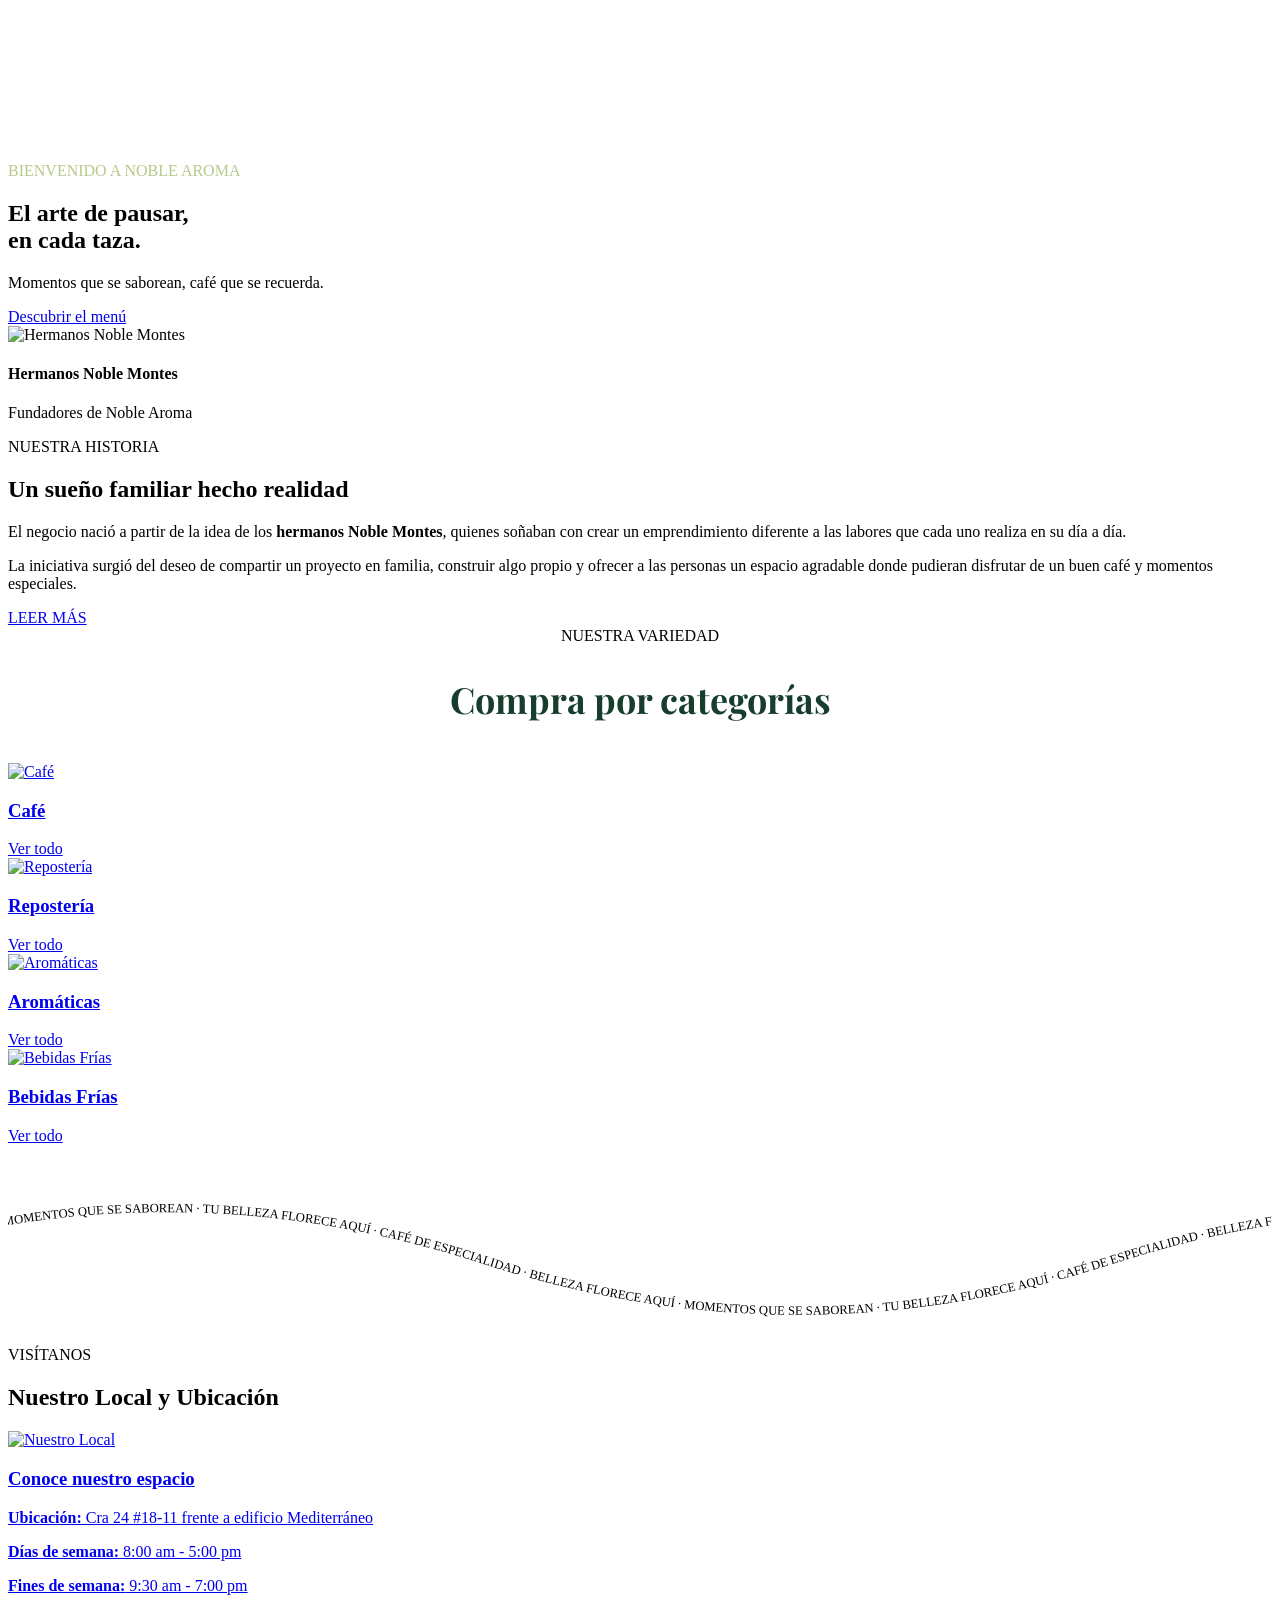
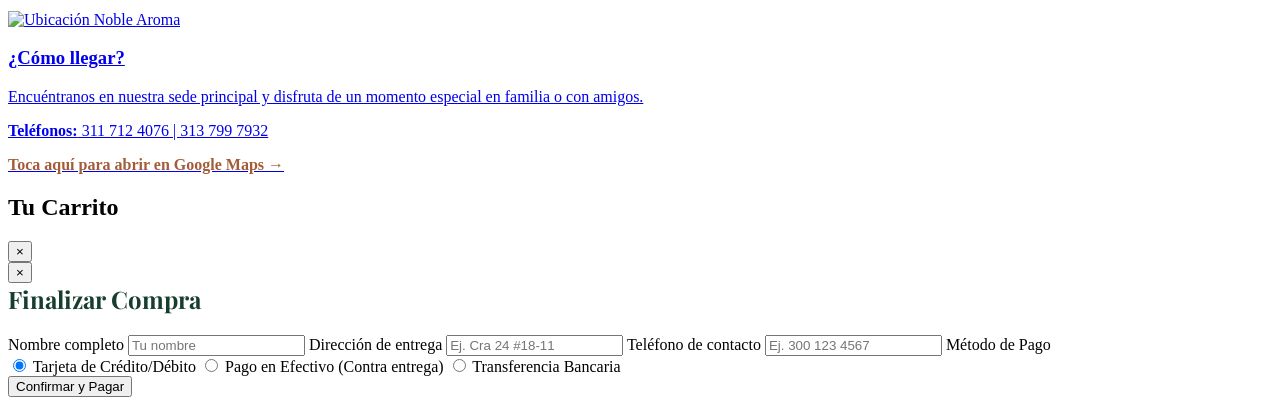
==== html/index.html @ f1ad0b1f "Add files via upload" ====
<!doctype html>
<html lang="es">

<head>
  <meta charset="UTF-8" />
  <meta name="viewport" content="width=device-width, initial-scale=1.0" />
  <title>Noble Aroma</title>
  <link rel="preconnect" href="https://fonts.googleapis.com">
  <link rel="preconnect" href="https://fonts.gstatic.com" crossorigin>
  <link
    href="https://fonts.googleapis.com/css2?family=Cinzel:wght@600;700&family=Montserrat:wght@500;600;700&family=Playfair+Display:ital,wght@0,600;0,700;1,600&family=Poppins:wght@300;400;500;600;700&display=swap"
    rel="stylesheet">
  <link rel="stylesheet" href="../css/style.css" />
  <link rel="icon" href="../img/logo/logo cafe.png" type="image/png" />
</head>

<body>
<div id="header-placeholder"></div>

  <section class="hero-video">
    <video autoplay loop muted playsinline class="video-fondo">
      <source src="../img/video-marca 9.58.02 a.m..mp4" type="video/mp4">
    </video>
    <div class="hero-video-overlay">
      <span class="titulo-etiqueta" style="color: #B7C98A;">BIENVENIDO A NOBLE AROMA</span>
      <h1>El arte de pausar,<br>en cada taza.</h1>
      <p>Momentos que se saborean, café que se recuerda.</p>
      <a href="productos.html" class="boton-leer-mas">Descubrir el menú</a>
    </div>
  </section>

  <section class="historia-inicio animar-scroll">
    <div class="historia-inicio-contenedor">
      <div class="historia-inicio-imagen-wrapper">
        <div class="historia-inicio-imagen">
          <img src="../img/dueñosylocal.jpeg" alt="Hermanos Noble Montes">
        </div>
        <div class="tarjeta-fundador">
          <h4>Hermanos Noble Montes</h4>
          <p>Fundadores de Noble Aroma</p>
        </div>
      </div>
      <div class="historia-inicio-contenido">
        <span class="titulo-etiqueta">NUESTRA HISTORIA</span>
        <h2>Un sueño familiar hecho realidad</h2>
        <p>El negocio nació a partir de la idea de los <strong>hermanos Noble Montes</strong>, quienes soñaban con crear
          un emprendimiento diferente a las labores que cada uno realiza en su día a día.</p>
        <p>La iniciativa surgió del deseo de compartir un proyecto en familia, construir algo propio y ofrecer a las
          personas un espacio agradable donde pudieran disfrutar de un buen café y momentos especiales.</p>
        <a href="conocenos.html" class="boton-leer-mas">LEER MÁS</a>
      </div>
    </div>
  </section>

  <section class="categorias-inicio animar-scroll">
    <div class="content-container">
      <span class="titulo-etiqueta" style="text-align: center; display: block; margin-bottom: 10px;">NUESTRA
        VARIEDAD</span>
      <h2
        style="text-align: center; font-family: 'Playfair Display', serif; color: #173D2D; font-size: 36px; margin-bottom: 40px;">
        Compra por categorías</h2>
      <div class="grid-categorias">
        <a href="productos.html?categoria=cafe" class="categoria-card">
          <img src="../img/1.jpeg" alt="Café">
          <div class="categoria-overlay">
            <h3>Café</h3>
            <span class="btn-ver-categoria">Ver todo</span>
          </div>
        </a>
        <a href="productos.html?categoria=reposteria" class="categoria-card">
          <img src="../img/2.jpeg" alt="Repostería">
          <div class="categoria-overlay">
            <h3>Repostería</h3>
            <span class="btn-ver-categoria">Ver todo</span>
          </div>
        </a>
        <a href="productos.html?categoria=aromaticas" class="categoria-card">
          <img src="../img/3.jpeg" alt="Aromáticas">
          <div class="categoria-overlay">
            <h3>Aromáticas</h3>
            <span class="btn-ver-categoria">Ver todo</span>
          </div>
        </a>
        <a href="productos.html?categoria=bebidas" class="categoria-card">
          <img src="../img/4.png" alt="Bebidas Frías">
          <div class="categoria-overlay">
            <h3>Bebidas Frías</h3>
            <span class="btn-ver-categoria">Ver todo</span>
          </div>
        </a>
      </div>
    </div>
  </section>

  <section class="frase-arco animar-scroll">
    <svg viewBox="0 0 1600 250" class="texto-arco-svg" preserveAspectRatio="xMidYMid slice">
      <path id="curva-gusano" d="M -200,150 Q 200,20 600,150 T 1400,150 T 2200,150" fill="transparent" />
      <text>
        <textPath href="#curva-gusano" startOffset="0%">
          BELLEZA FLORECE AQUÍ · MOMENTOS QUE SE SABOREAN · TU BELLEZA FLORECE AQUÍ · CAFÉ DE ESPECIALIDAD · BELLEZA
          FLORECE AQUÍ · MOMENTOS QUE SE SABOREAN · TU BELLEZA FLORECE AQUÍ · CAFÉ DE ESPECIALIDAD · BELLEZA FLORECE
          AQUÍ · MOMENTOS QUE SE SABOREAN ·
        </textPath>
      </text>
    </svg>
  </section>

  <section class="visitanos animar-scroll">
    <div class="visitanos-contenedor">
      <span class="titulo-etiqueta">VISÍTANOS</span>
      <h2>Nuestro Local y Ubicación</h2>
      <div class="visitanos-grid">
        <a href="conocenos.html" class="visitanos-card enlace-tarjeta">
          <img src="../img/LOCAL.jpeg" alt="Nuestro Local">
          <h3>Conoce nuestro espacio</h3>
          <p><strong>Ubicación:</strong> Cra 24 #18-11 frente a edificio Mediterráneo</p>
          <p><strong>Días de semana:</strong> 8:00 am - 5:00 pm</p>
          <p><strong>Fines de semana:</strong> 9:30 am - 7:00 pm</p>
        </a>
        <a href="https://www.google.com/maps/@9.3065624,-75.4027481,15z?entry=ttu&g_ep=EgoyMDI2MTEwMy4wIKXMDSoASAFQAw%3D%3D"
          target="_blank" rel="noopener noreferrer" class="visitanos-card enlace-tarjeta">
          <img src="../img/UBI.jpeg" alt="Ubicación Noble Aroma">
          <h3>¿Cómo llegar?</h3>
          <p>Encuéntranos en nuestra sede principal y disfruta de un momento especial en familia o con amigos.</p>
          <p><strong>Teléfonos:</strong> 311 712 4076 | 313 799 7932</p>
          <p style="color: #A35C37; font-weight: 600; margin-top: 10px;">Toca aquí para abrir en Google Maps &rarr;</p>
        </a>
      </div>
    </div>
  </section>
 <div id="footer-placeholder"></div>
  
  <div id="overlay-carrito" class="overlay-carrito"></div>
  <aside id="panel-carrito" class="panel-carrito">
    <div class="panel-header">
      <h2>Tu Carrito</h2>
      <button class="cerrar-panel" id="cerrar-panel">&times;</button>
    </div>
    <div class="panel-body">
      <div id="lista-carrito" class="lista-carrito"></div>
      <div id="carrito-vacio" class="carrito-vacio" hidden>
        <p>Tu carrito está vacío.</p>
        <a href="productos.html" class="boton-leer-mas">Ver Productos</a>
      </div>
    </div>
    <div class="panel-footer" id="resumen-carrito" hidden>
      <div class="linea-resumen"><span>Subtotal</span><span id="subtotal">$0</span></div>
      <div class="linea-resumen"><span>Envío</span><span>Gratis</span></div>
      <div class="linea-resumen total"><span>Total</span><span id="total-final">$0</span></div>
      <button id="btn-pagar" class="boton-confirmar">Proceder al Pago</button>
      <button id="btn-vaciar" class="boton-vaciar">Vaciar carrito</button>
    </div>
  </aside>
  <div id="modal-checkout" class="modal-overlay">
    <div class="modal-contenido">
      <button class="modal-cerrar" id="cerrar-checkout">&times;</button>
      <h2 style="font-family: 'Playfair Display', serif; color: #173D2D; margin-top: 0;">Finalizar Compra</h2>
      <form id="form-checkout" class="modal-formulario">
        <label>Nombre completo</label>
        <input type="text" id="checkout-nombre" placeholder="Tu nombre" required>
        <label>Dirección de entrega</label>
        <input type="text" id="checkout-direccion" placeholder="Ej. Cra 24 #18-11" required>
        <label>Teléfono de contacto</label>
        <input type="tel" id="checkout-telefono" placeholder="Ej. 300 123 4567" required>
        <label>Método de Pago</label>
        <div class="opciones-pedido">
          <label class="opcion-radio"><input type="radio" name="metodo-pago" value="Tarjeta de Crédito/Débito" checked>
            Tarjeta de Crédito/Débito</label>
          <label class="opcion-radio"><input type="radio" name="metodo-pago" value="Pago en Efectivo"> Pago en Efectivo
            (Contra entrega)</label>
          <label class="opcion-radio"><input type="radio" name="metodo-pago" value="Transferencia Bancaria">
            Transferencia Bancaria</label>
        </div>
        <button type="submit" class="boton-confirmar">Confirmar y Pagar</button>
      </form>
    </div>
  </div>
  <script src="../js/principal.js"></script>
  <script src="../js/carrito.js"></script>
</body>

</html>
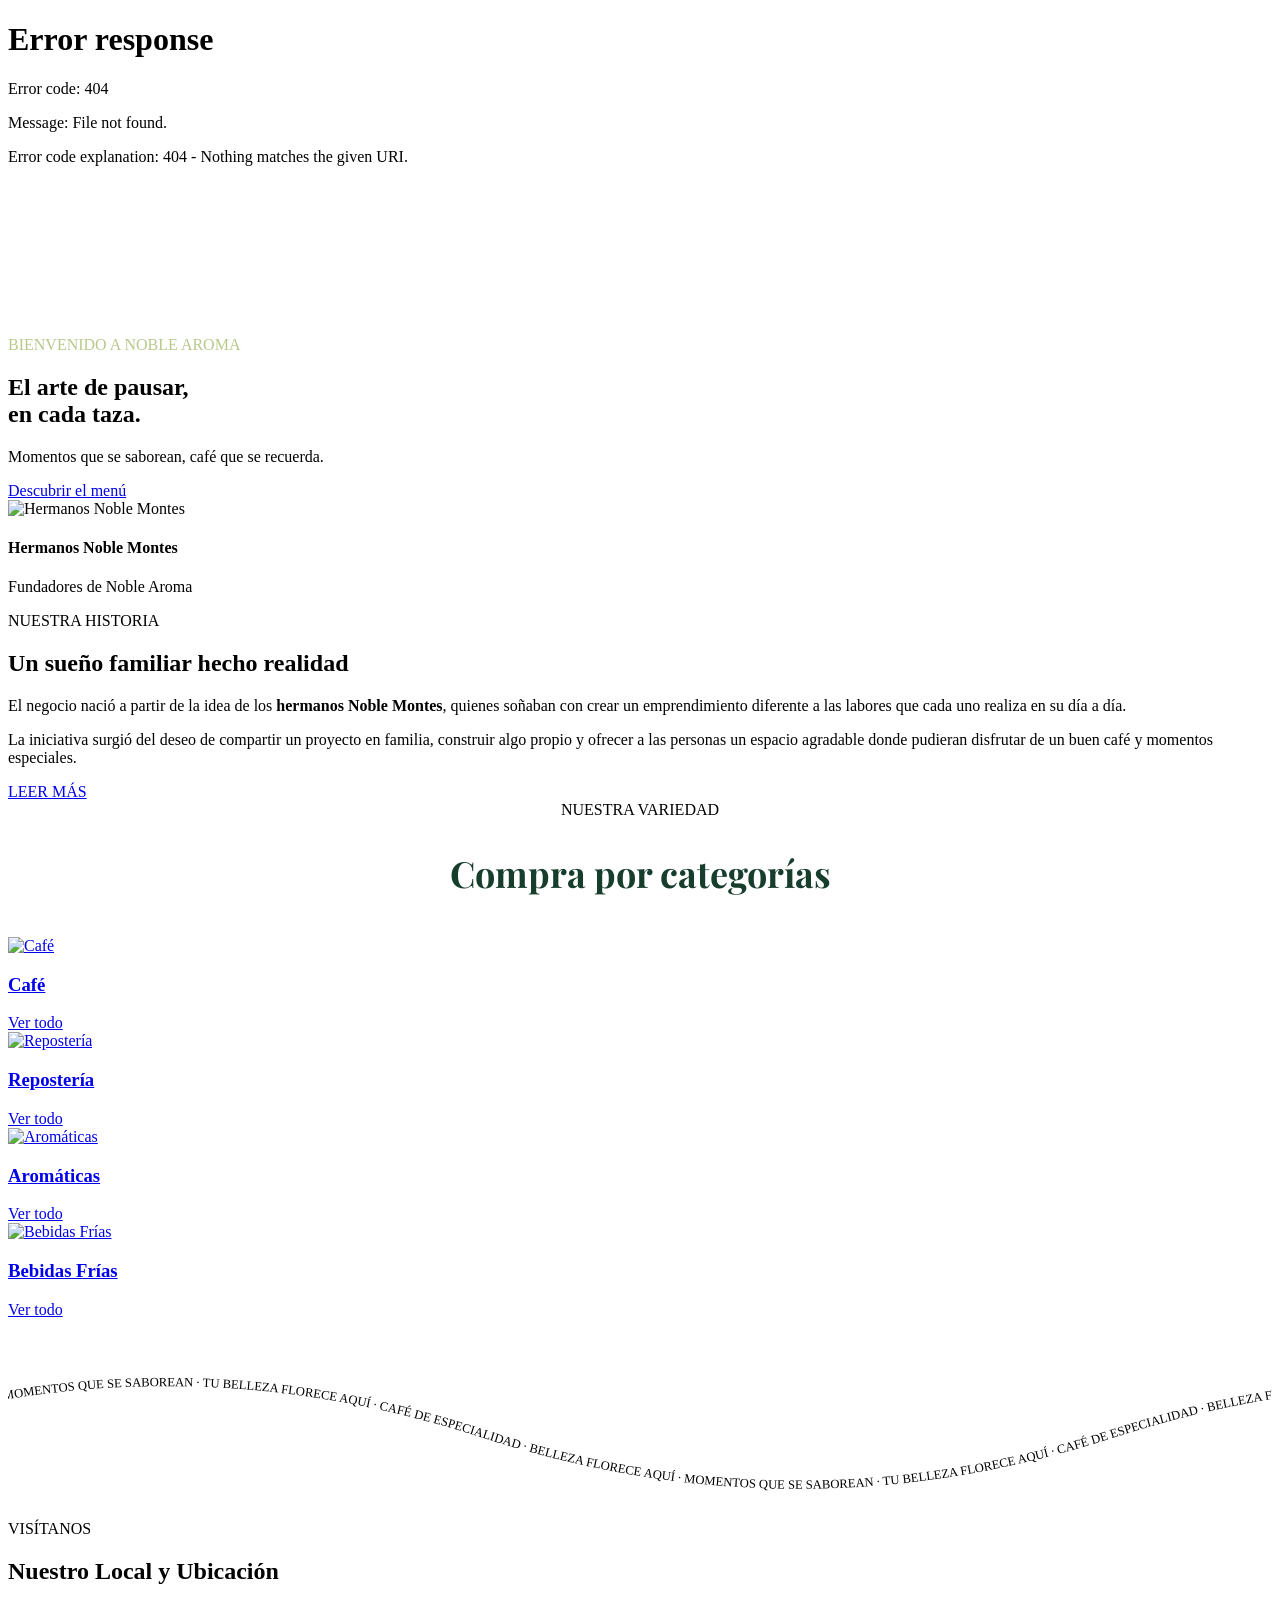
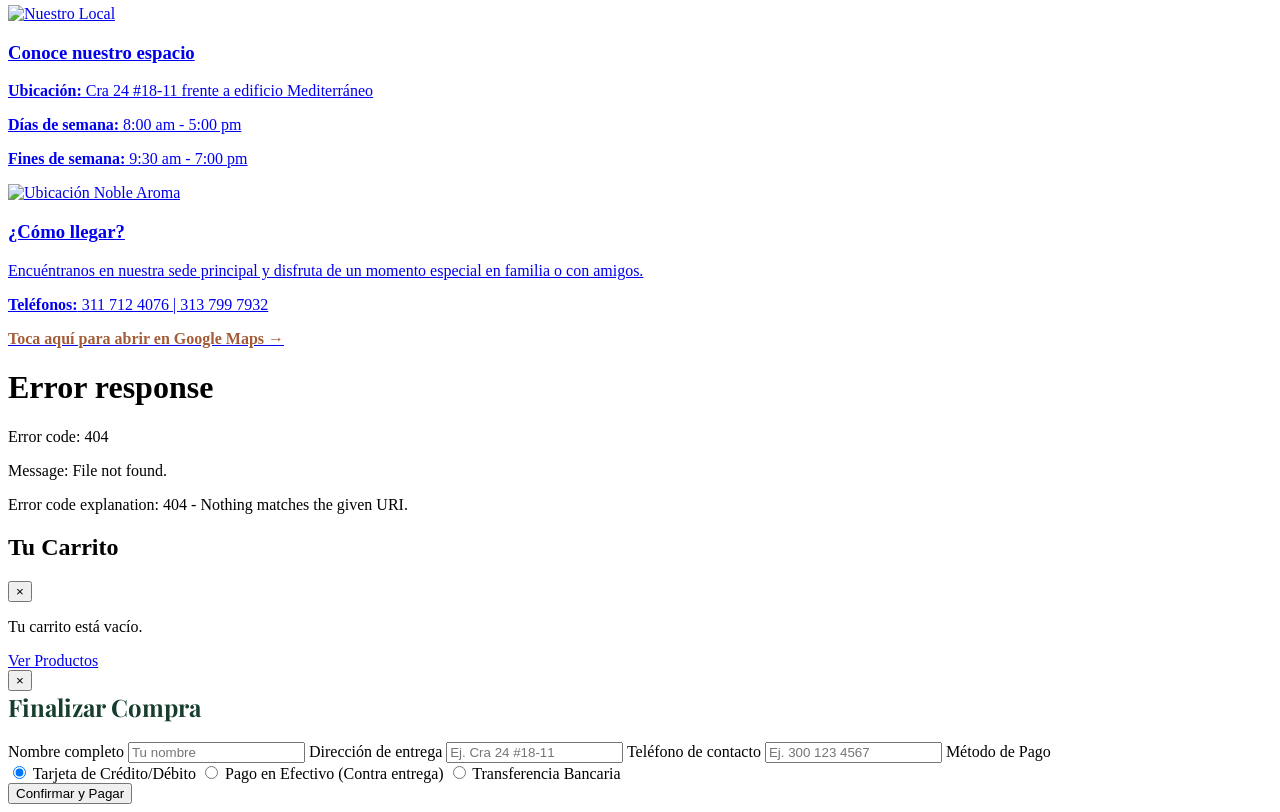
==== commit 5a14737d: "Fix HTML structure and update paths" ====
--- a/html/index.html
+++ b/html/index.html
@@ -10,8 +10,8 @@
   <link
     href="https://fonts.googleapis.com/css2?family=Cinzel:wght@600;700&family=Montserrat:wght@500;600;700&family=Playfair+Display:ital,wght@0,600;0,700;1,600&family=Poppins:wght@300;400;500;600;700&display=swap"
     rel="stylesheet">
-  <link rel="stylesheet" href="../css/style.css" />
-  <link rel="icon" href="../img/logo/logo cafe.png" type="image/png" />
+  <link rel="stylesheet" href="css/style.css" />
+  <link rel="icon" href="img/logo/logo cafe.png" type="image/png" />
 </head>
 
 <body>
@@ -19,7 +19,7 @@
 
   <section class="hero-video">
     <video autoplay loop muted playsinline class="video-fondo">
-      <source src="../img/video-marca 9.58.02 a.m..mp4" type="video/mp4">
+      <source src="img/video-marca 9.58.02 a.m..mp4" type="video/mp4">
     </video>
     <div class="hero-video-overlay">
       <span class="titulo-etiqueta" style="color: #B7C98A;">BIENVENIDO A NOBLE AROMA</span>
@@ -33,7 +33,7 @@
     <div class="historia-inicio-contenedor">
       <div class="historia-inicio-imagen-wrapper">
         <div class="historia-inicio-imagen">
-          <img src="../img/dueñosylocal.jpeg" alt="Hermanos Noble Montes">
+          <img src="img/dueñosylocal.jpeg" alt="Hermanos Noble Montes">
         </div>
         <div class="tarjeta-fundador">
           <h4>Hermanos Noble Montes</h4>
@@ -61,28 +61,28 @@
         Compra por categorías</h2>
       <div class="grid-categorias">
         <a href="productos.html?categoria=cafe" class="categoria-card">
-          <img src="../img/1.jpeg" alt="Café">
+          <img src="img/1.jpeg" alt="Café">
           <div class="categoria-overlay">
             <h3>Café</h3>
             <span class="btn-ver-categoria">Ver todo</span>
           </div>
         </a>
         <a href="productos.html?categoria=reposteria" class="categoria-card">
-          <img src="../img/2.jpeg" alt="Repostería">
+          <img src="img/2.jpeg" alt="Repostería">
           <div class="categoria-overlay">
             <h3>Repostería</h3>
             <span class="btn-ver-categoria">Ver todo</span>
           </div>
         </a>
         <a href="productos.html?categoria=aromaticas" class="categoria-card">
-          <img src="../img/3.jpeg" alt="Aromáticas">
+          <img src="img/3.jpeg" alt="Aromáticas">
           <div class="categoria-overlay">
             <h3>Aromáticas</h3>
             <span class="btn-ver-categoria">Ver todo</span>
           </div>
         </a>
         <a href="productos.html?categoria=bebidas" class="categoria-card">
-          <img src="../img/4.png" alt="Bebidas Frías">
+          <img src="img/4.png" alt="Bebidas Frías">
           <div class="categoria-overlay">
             <h3>Bebidas Frías</h3>
             <span class="btn-ver-categoria">Ver todo</span>
@@ -179,4 +179,4 @@
   <script src="../js/carrito.js"></script>
 </body>
 
-</html>+</html>
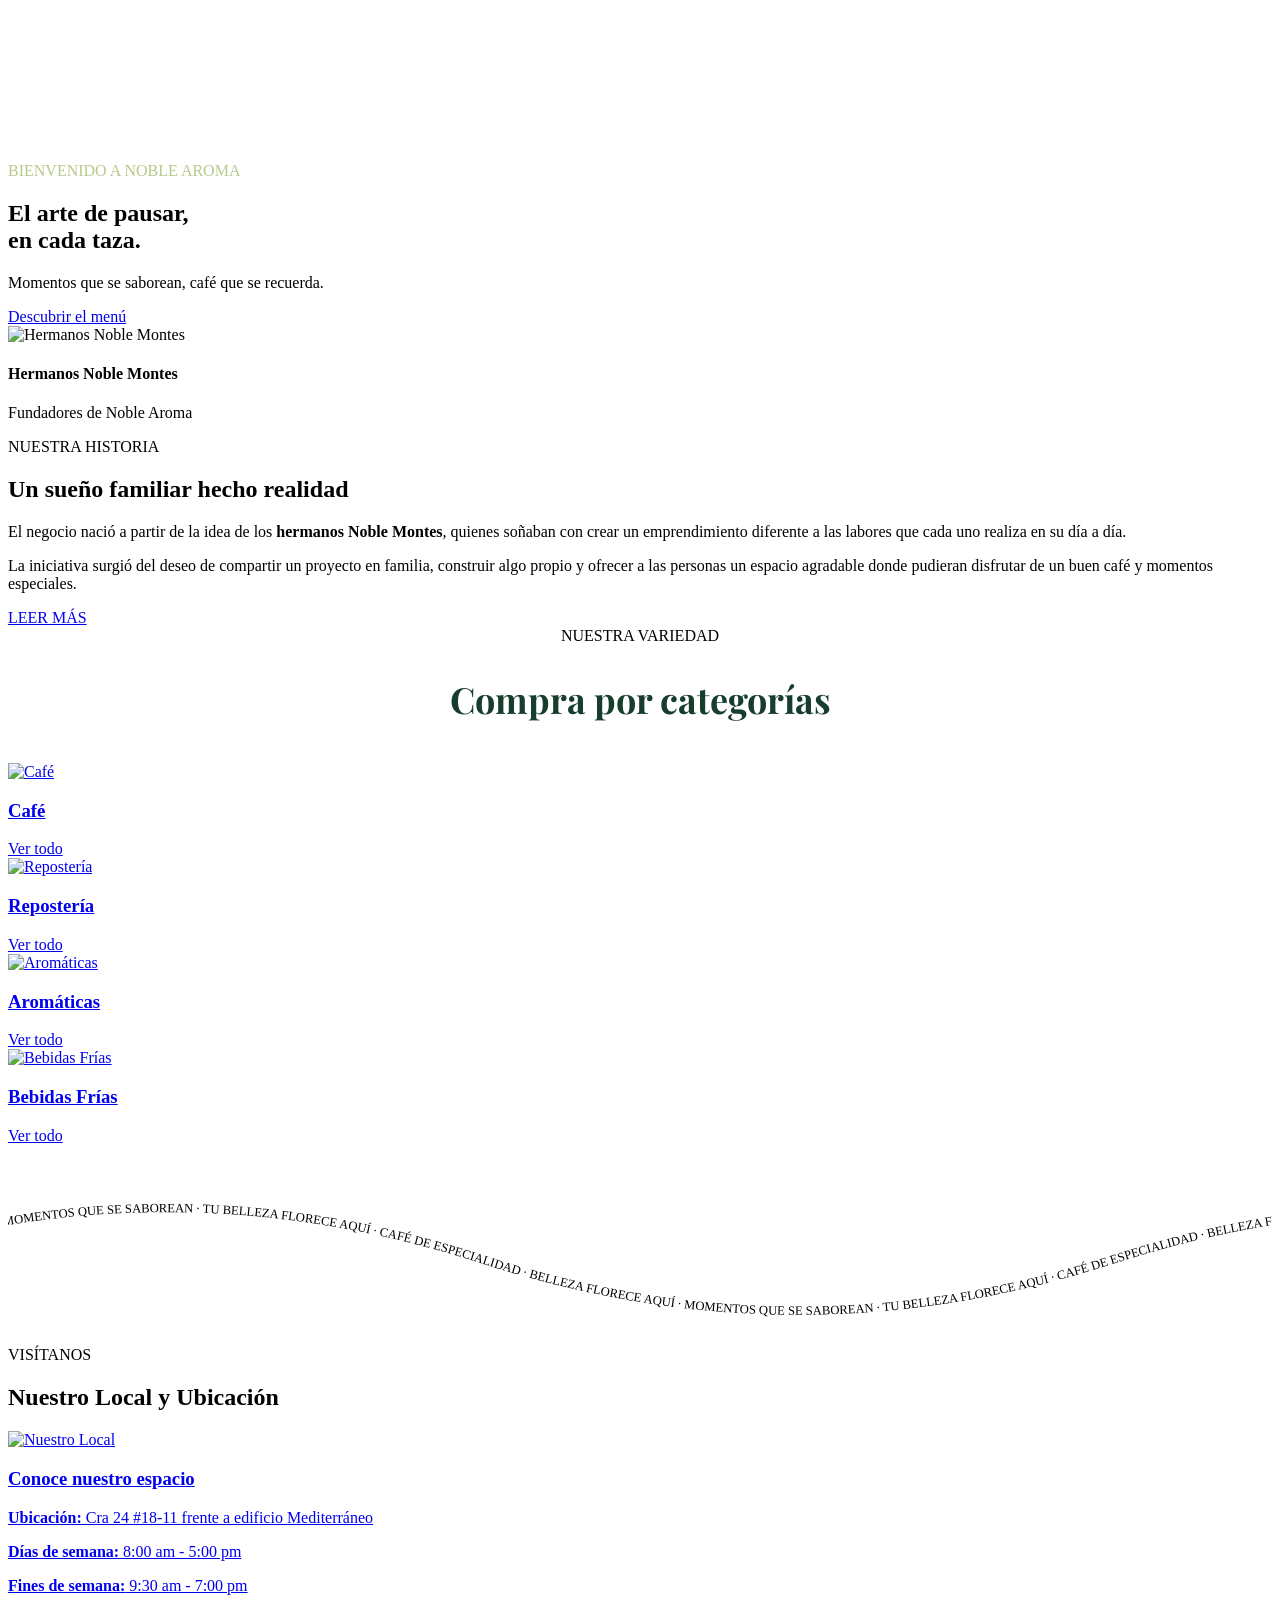
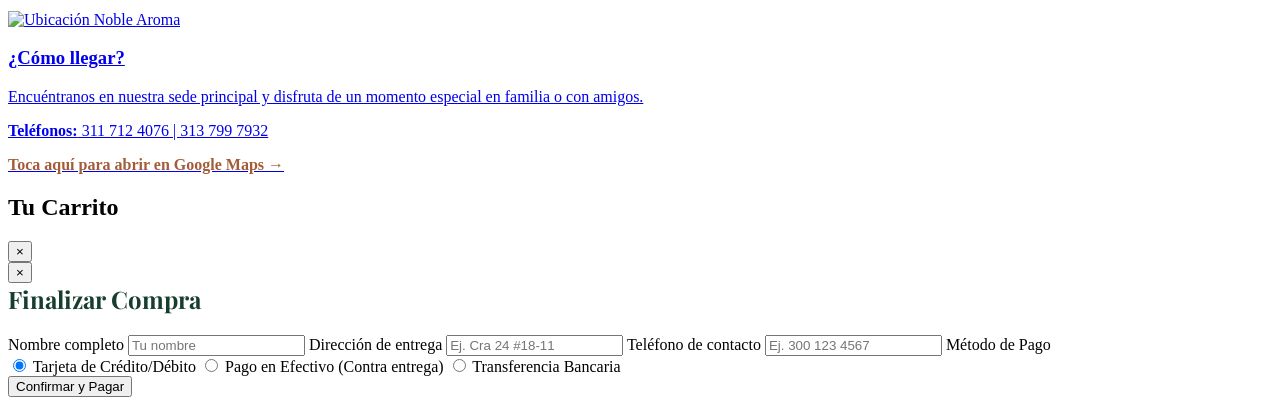
==== commit 4d53ecc0: "Fix HTML formatting and update scripts" ====
--- a/html/index.html
+++ b/html/index.html
@@ -111,7 +111,7 @@
       <h2>Nuestro Local y Ubicación</h2>
       <div class="visitanos-grid">
         <a href="conocenos.html" class="visitanos-card enlace-tarjeta">
-          <img src="../img/LOCAL.jpeg" alt="Nuestro Local">
+          <img src="img/LOCAL.jpeg" alt="Nuestro Local">
           <h3>Conoce nuestro espacio</h3>
           <p><strong>Ubicación:</strong> Cra 24 #18-11 frente a edificio Mediterráneo</p>
           <p><strong>Días de semana:</strong> 8:00 am - 5:00 pm</p>
@@ -175,8 +175,8 @@
       </form>
     </div>
   </div>
-  <script src="../js/principal.js"></script>
-  <script src="../js/carrito.js"></script>
+  <script src="js/principal.js"></script>
+  <script src="js/carrito.js"></script>
 </body>
 
 </html>
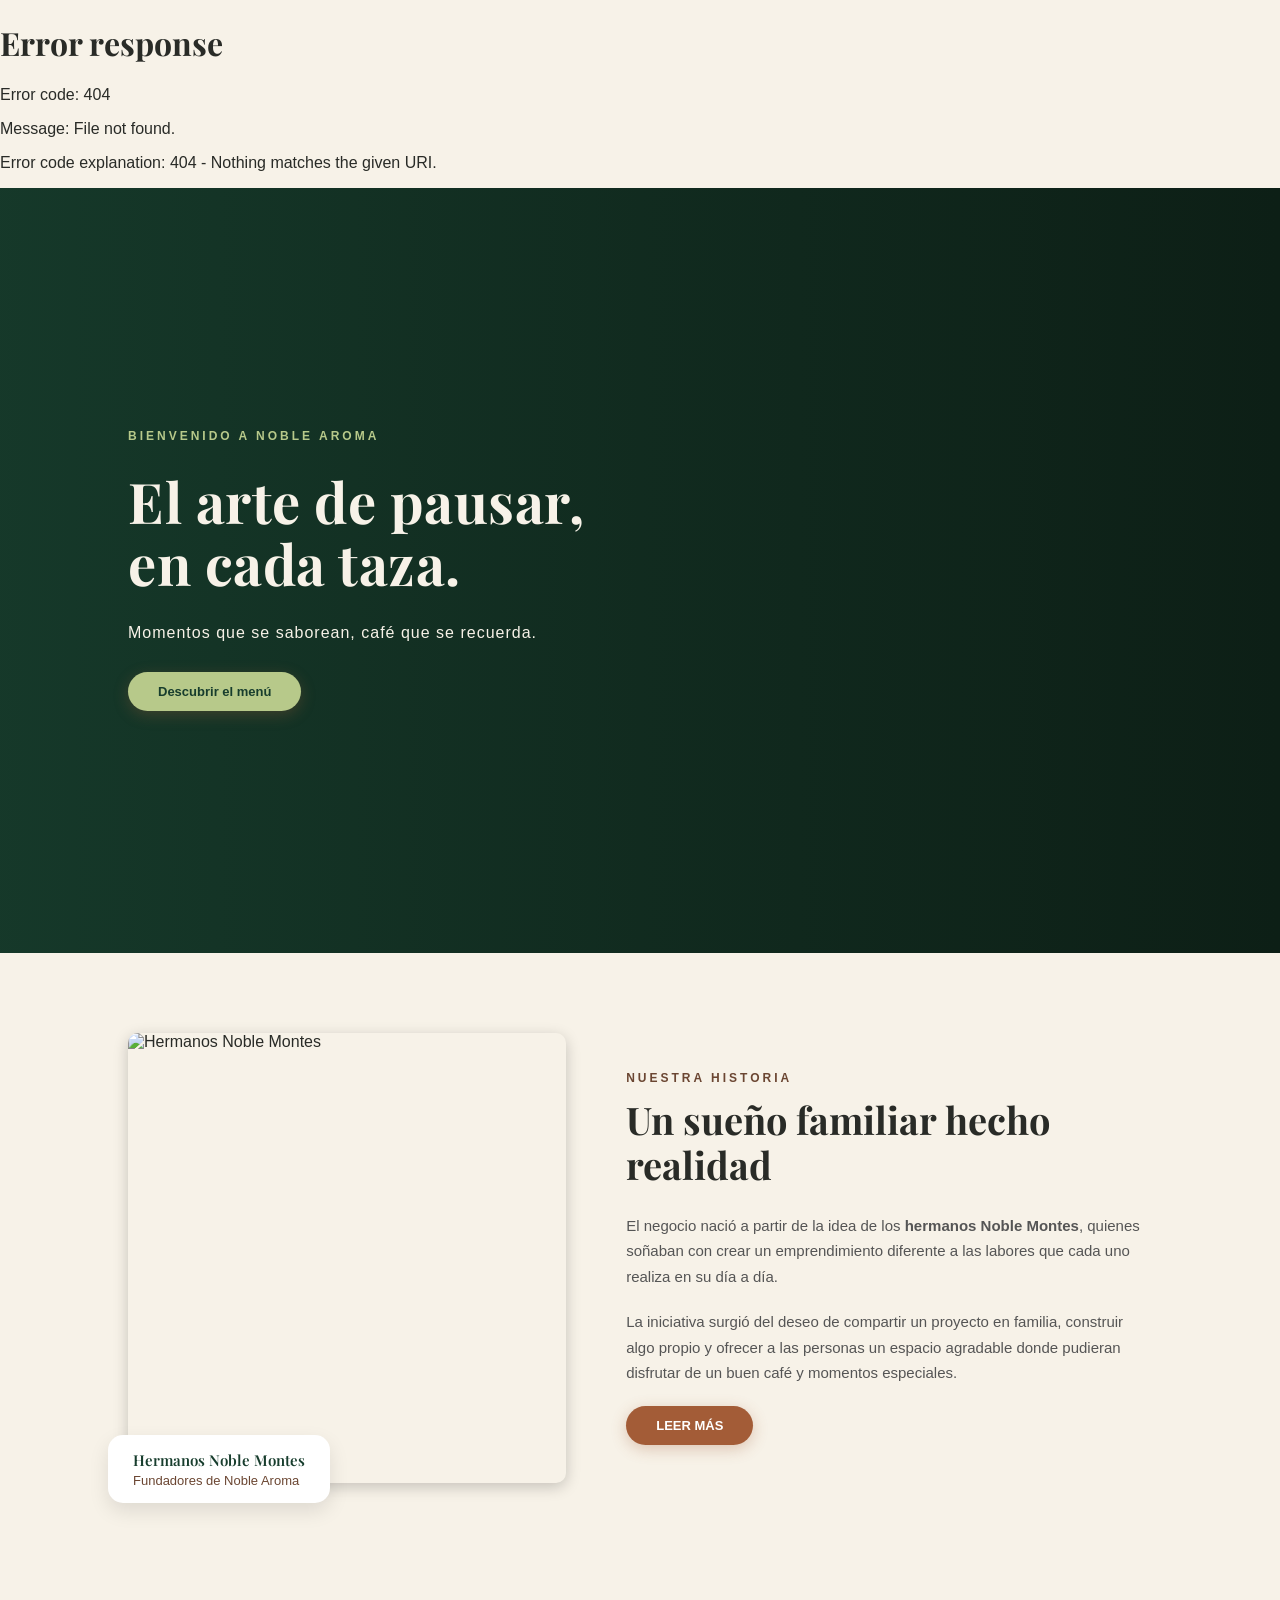
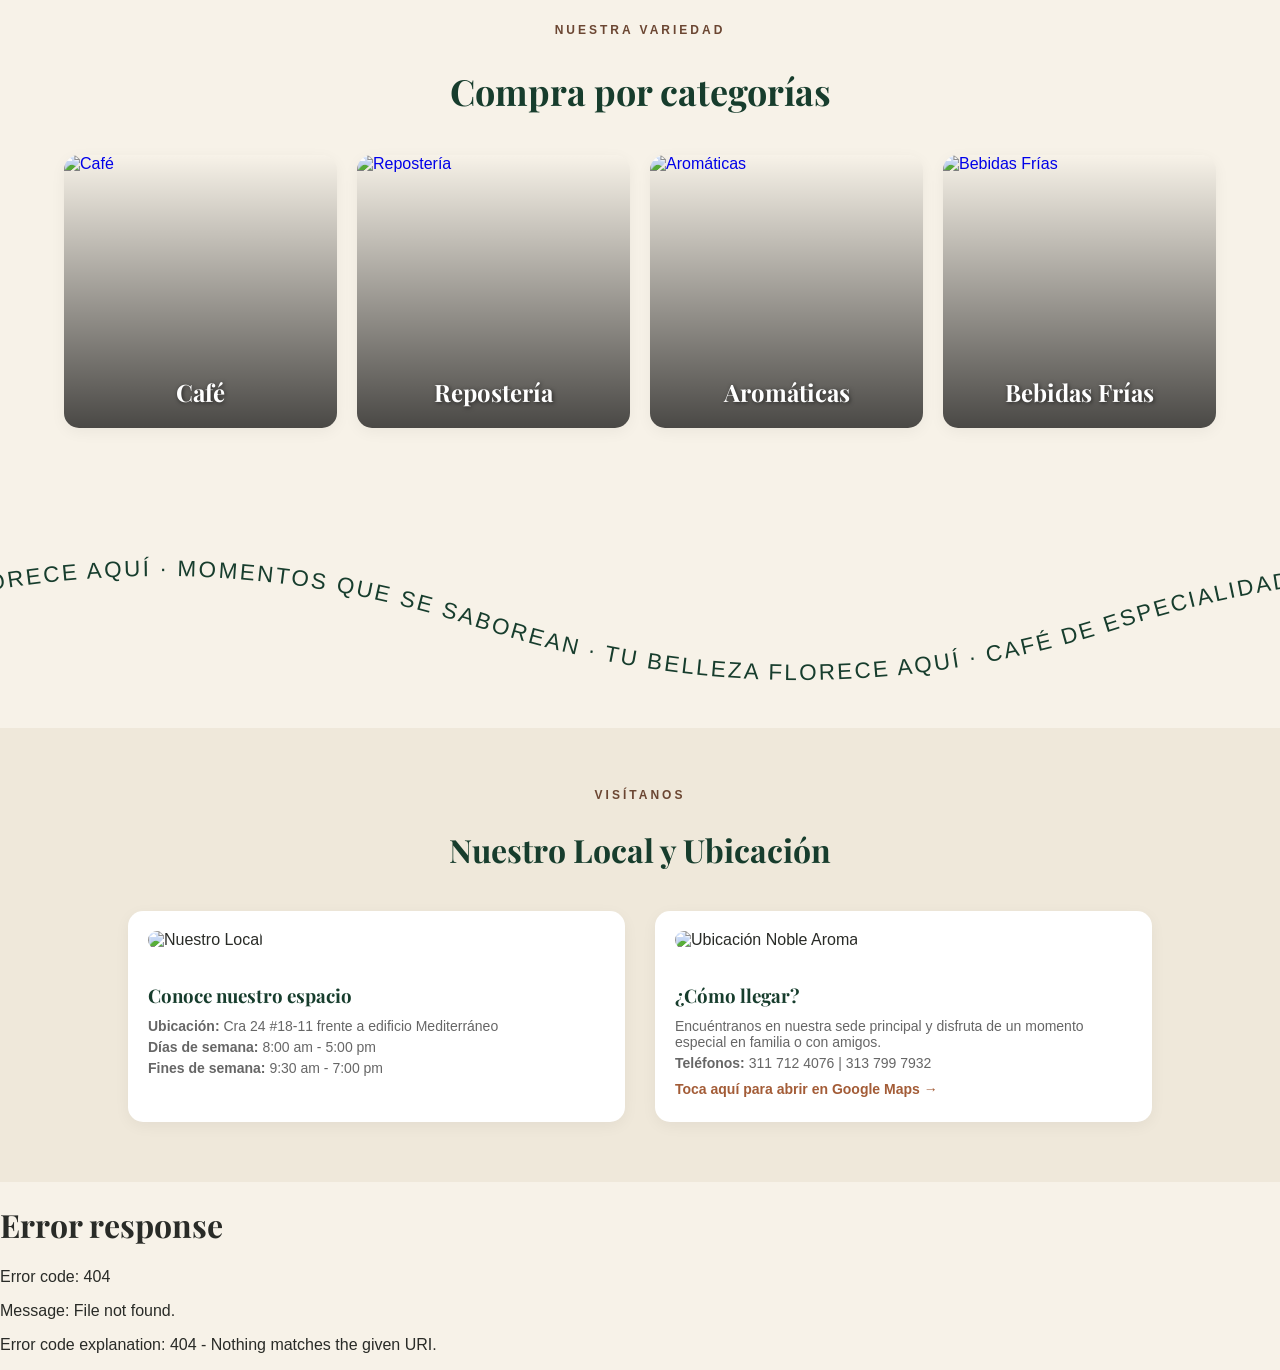
==== commit 9c060a55: "Fix resource paths in index.html Updated paths for CSS and image resources to use relative paths." ====
--- a/html/index.html
+++ b/html/index.html
@@ -10,8 +10,8 @@
   <link
     href="https://fonts.googleapis.com/css2?family=Cinzel:wght@600;700&family=Montserrat:wght@500;600;700&family=Playfair+Display:ital,wght@0,600;0,700;1,600&family=Poppins:wght@300;400;500;600;700&display=swap"
     rel="stylesheet">
-  <link rel="stylesheet" href="css/style.css" />
-  <link rel="icon" href="img/logo/logo cafe.png" type="image/png" />
+  <link rel="stylesheet" href="../css/style.css" />
+  <link rel="icon" href="../img/logo/logo-cafe.png" type="image/png" />
 </head>
 
 <body>
@@ -19,7 +19,7 @@
 
   <section class="hero-video">
     <video autoplay loop muted playsinline class="video-fondo">
-      <source src="img/video-marca 9.58.02 a.m..mp4" type="video/mp4">
+      <source src="/Noble_Aroma/img/video-marca 9.58.02 a.m..mp4" type="video/mp4">
     </video>
     <div class="hero-video-overlay">
       <span class="titulo-etiqueta" style="color: #B7C98A;">BIENVENIDO A NOBLE AROMA</span>
@@ -33,7 +33,7 @@
     <div class="historia-inicio-contenedor">
       <div class="historia-inicio-imagen-wrapper">
         <div class="historia-inicio-imagen">
-          <img src="img/dueñosylocal.jpeg" alt="Hermanos Noble Montes">
+          <img src="../img/dueñosylocal.jpeg" alt="Hermanos Noble Montes">
         </div>
         <div class="tarjeta-fundador">
           <h4>Hermanos Noble Montes</h4>
@@ -61,28 +61,28 @@
         Compra por categorías</h2>
       <div class="grid-categorias">
         <a href="productos.html?categoria=cafe" class="categoria-card">
-          <img src="img/1.jpeg" alt="Café">
+          <img src="../img/1.jpeg" alt="Café">
           <div class="categoria-overlay">
             <h3>Café</h3>
             <span class="btn-ver-categoria">Ver todo</span>
           </div>
         </a>
         <a href="productos.html?categoria=reposteria" class="categoria-card">
-          <img src="img/2.jpeg" alt="Repostería">
+          <img src="../img/2.jpeg" alt="Repostería">
           <div class="categoria-overlay">
             <h3>Repostería</h3>
             <span class="btn-ver-categoria">Ver todo</span>
           </div>
         </a>
         <a href="productos.html?categoria=aromaticas" class="categoria-card">
-          <img src="img/3.jpeg" alt="Aromáticas">
+          <img src="../img/3.jpeg" alt="Aromáticas">
           <div class="categoria-overlay">
             <h3>Aromáticas</h3>
             <span class="btn-ver-categoria">Ver todo</span>
           </div>
         </a>
         <a href="productos.html?categoria=bebidas" class="categoria-card">
-          <img src="img/4.png" alt="Bebidas Frías">
+          <img src="../img/4.png" alt="Bebidas Frías">
           <div class="categoria-overlay">
             <h3>Bebidas Frías</h3>
             <span class="btn-ver-categoria">Ver todo</span>
@@ -111,7 +111,7 @@
       <h2>Nuestro Local y Ubicación</h2>
       <div class="visitanos-grid">
         <a href="conocenos.html" class="visitanos-card enlace-tarjeta">
-          <img src="img/LOCAL.jpeg" alt="Nuestro Local">
+          <img src="../img/LOCAL.jpeg" alt="Nuestro Local">
           <h3>Conoce nuestro espacio</h3>
           <p><strong>Ubicación:</strong> Cra 24 #18-11 frente a edificio Mediterráneo</p>
           <p><strong>Días de semana:</strong> 8:00 am - 5:00 pm</p>
@@ -175,8 +175,8 @@
       </form>
     </div>
   </div>
-  <script src="js/principal.js"></script>
-  <script src="js/carrito.js"></script>
+  <script src="../js/principal.js"></script>
+  <script src="../js/carrito.js"></script>
 </body>
 
 </html>
--- a/css/style.css
+++ b/css/style.css
@@ -0,0 +1,930 @@
+:root {
+  --color-verde: #173D2D;
+  --color-verde-claro: #B7C98A;
+  --color-crema: #F7F2E8;
+  --color-fondo-alt: #EFE8DA;
+  --color-cafe: #6B4632;
+  --color-cafe-claro: #A35C37;
+  --color-texto: #292B27;
+  --fuente-titulo: 'Playfair Display', serif;
+  --fuente-cuerpo: 'Poppins', sans-serif;
+}
+
+* {
+  box-sizing: border-box;
+  font-family: var(--fuente-cuerpo), system-ui, -apple-system, sans-serif;
+}
+
+html, body {
+  overflow-x: hidden;
+  width: 100%;
+  margin: 0;
+  background-color: var(--color-crema);
+  color: var(--color-texto);
+  display: flex;
+  flex-direction: column;
+  min-height: 100vh;
+  scroll-behavior: smooth;
+}
+
+img { max-width: 100%; }
+
+h1, h2, h3, h4 {
+  font-family: var(--fuente-titulo) !important;
+  font-weight: 700;
+}
+
+header {
+  display: flex;
+  justify-content: space-between;
+  align-items: center;
+  padding: 10px 0;
+  background-color: var(--color-verde);
+  box-shadow: 0 2px 8px rgba(0, 0, 0, 0.15);
+  position: relative;
+  z-index: 100;
+  height: 70px;
+  border-bottom: 2px solid var(--color-crema);
+}
+
+header a, header a:visited, header a:link {
+  color: var(--color-crema) !important;
+  text-decoration: none !important;
+}
+
+.logo-container {
+  display: flex;
+  align-items: center;
+  gap: 15px;
+  margin-left: 50px;
+  flex-shrink: 0;
+}
+
+.logo-icono-img, .logo-icono-svg {
+  height: 60px;
+  width: auto;
+  object-fit: contain;
+  flex-shrink: 0;
+}
+
+.nav {
+  display: flex;
+  justify-content: space-evenly;
+  align-items: center;
+  width: 50%;
+  gap: 15px;
+  white-space: nowrap;
+}
+
+.buttonHeader {
+  color: var(--color-crema);
+  cursor: pointer;
+  display: inline-block;
+  transition: transform 0.3s ease, color 0.3s ease;
+  font-size: 13px;
+  font-weight: 500;
+  letter-spacing: 1.5px;
+  padding: 5px;
+}
+
+.buttonHeader:hover, .buttonHeader.active {
+  transform: scale(1.1);
+  color: var(--color-verde-claro);
+}
+
+.buttonHeader.active {
+  border-bottom: 1px solid var(--color-verde-claro);
+  padding-bottom: 1px;
+}
+
+.icons {
+  margin-right: 30px;
+  display: flex;
+  justify-content: flex-end;
+  align-items: center;
+  gap: 30px;
+}
+
+.buttonIcon {
+  background-color: transparent;
+  border: none;
+  cursor: pointer;
+  height: 30px;
+}
+
+.buttonIcon .Imgicon, .icons .Imgicon {
+  height: 30px;
+  width: auto;
+  filter: brightness(0) invert(1);
+}
+
+.menu-toggle {
+  display: none;
+  background: none;
+  border: none;
+  cursor: pointer;
+  flex-direction: column;
+  gap: 5px;
+}
+
+.menu-toggle span {
+  display: block;
+  width: 25px;
+  height: 3px;
+  background-color: var(--color-crema);
+  border-radius: 3px;
+  transition: all 0.3s ease;
+}
+
+.content { flex: 1; margin: 20px 0; }
+
+.titulo-etiqueta {
+  color: var(--color-cafe);
+  font-size: 12px;
+  font-weight: 700;
+  letter-spacing: 3px;
+  text-transform: uppercase;
+  display: block;
+  margin-bottom: 12px;
+}
+
+.boton-leer-mas, .boton-confirmar, .boton-producto, .btn-escribenos-header, .btn-tab {
+  font-family: var(--fuente-cuerpo) !important;
+  font-weight: 600 !important;
+  border-radius: 30px;
+  border: none;
+  cursor: pointer;
+  transition: all 0.3s ease;
+  text-decoration: none !important;
+  display: inline-block;
+}
+
+.boton-leer-mas, .btn-escribenos-header {
+  background-color: var(--color-cafe-claro);
+  color: #FFFFFF !important;
+  padding: 12px 30px;
+  font-size: 13px;
+  box-shadow: 0 4px 15px rgba(163, 92, 55, 0.3);
+}
+
+.btn-escribenos-header { padding: 10px 24px; letter-spacing: 1px; }
+
+.boton-confirmar, .boton-producto {
+  background-color: var(--color-verde);
+  color: var(--color-crema);
+  padding: 12px;
+  width: 100%;
+  font-size: 14px;
+}
+
+.boton-confirmar { padding: 14px; font-size: 16px; margin-top: 10px; }
+
+.boton-leer-mas:hover, .boton-confirmar:hover, .boton-producto:hover, .btn-escribenos-header:hover {
+  background-color: var(--color-verde);
+  transform: translateY(-2px);
+  color: #FFFFFF !important;
+}
+
+.hero-video {
+  position: relative;
+  width: 100%;
+  height: 85vh;
+  min-height: 550px;
+  overflow: hidden;
+  display: flex;
+  align-items: center;
+  justify-content: flex-start;
+  background-color: #0d1f16;
+}
+
+.video-fondo {
+  position: absolute;
+  top: 50%; left: 50%;
+  width: 100%; height: 100%;
+  z-index: 1;
+  transform: translate(-50%, -50%);
+  object-fit: contain;
+}
+
+.hero-video-overlay {
+  position: relative;
+  z-index: 2;
+  text-align: left;
+  background: linear-gradient(to right, rgba(23, 61, 45, 0.85) 0%, rgba(23, 61, 45, 0.4) 50%, transparent 100%);
+  padding: 60px 10%;
+  width: 100%; height: 100%;
+  display: flex;
+  flex-direction: column;
+  justify-content: center;
+  animation: aparecer 1.5s ease-out;
+}
+
+.hero-video-overlay h1 {
+  color: var(--color-crema);
+  font-size: clamp(36px, 5vw, 56px);
+  line-height: 1.1;
+  margin: 15px 0;
+  max-width: 600px;
+  letter-spacing: 0.5px;
+}
+
+.hero-video-overlay p {
+  color: var(--color-crema);
+  font-size: 16px;
+  margin-bottom: 30px;
+  font-weight: 300;
+  letter-spacing: 1px;
+  max-width: 500px;
+}
+
+.hero-video-overlay .boton-leer-mas {
+  background-color: var(--color-verde-claro);
+  color: var(--color-verde) !important;
+  width: fit-content;
+}
+
+.hero-video-overlay .boton-leer-mas:hover {
+  background-color: var(--color-crema);
+  color: var(--color-verde) !important;
+}
+
+.historia-inicio, .proposito-seccion {
+  padding: 80px 10%;
+  background-color: var(--color-crema);
+}
+
+.historia-inicio-contenedor {
+  display: flex;
+  align-items: center;
+  gap: 60px;
+  max-width: 1200px;
+  margin: 0 auto;
+  flex-wrap: wrap;
+}
+
+.historia-inicio-imagen-wrapper {
+  position: relative;
+  flex: 1;
+  min-width: 320px;
+}
+
+.historia-inicio-imagen {
+  width: 100%; height: 100%;
+  overflow: hidden;
+  border-radius: 10px;
+  box-shadow: 0 4px 15px rgba(0, 0, 0, 0.2);
+}
+
+.historia-inicio-imagen img {
+  width: 100%; height: 450px;
+  object-fit: cover;
+  display: block;
+}
+
+.tarjeta-fundador {
+  position: absolute;
+  bottom: -20px; left: -20px;
+  background-color: #FFFFFF;
+  padding: 15px 25px;
+  border-radius: 15px;
+  box-shadow: 0 8px 20px rgba(0, 0, 0, 0.1);
+}
+
+.tarjeta-fundador h4 { margin: 0; color: var(--color-verde); font-size: 15px; font-weight: 600; }
+.tarjeta-fundador p { margin: 3px 0 0 0; color: var(--color-cafe); font-size: 13px; }
+.historia-inicio-contenido { flex: 1.2; min-width: 320px; }
+.historia-inicio-contenido h2 { font-size: 38px; color: var(--color-texto); line-height: 1.2; margin: 0 0 25px 0; }
+.historia-inicio-contenido p { color: #555555; font-size: 15px; line-height: 1.7; margin-bottom: 20px; }
+
+.categorias-inicio { padding: 60px 5%; background-color: var(--color-crema); }
+
+.grid-categorias {
+  display: grid;
+  grid-template-columns: repeat(4, 1fr);
+  gap: 20px;
+  max-width: 1200px;
+  margin: 0 auto;
+}
+
+.categoria-card {
+  position: relative;
+  border-radius: 15px;
+  overflow: hidden;
+  aspect-ratio: 1 / 1;
+  display: flex;
+  justify-content: center;
+  align-items: center;
+  text-decoration: none;
+  box-shadow: 0 4px 15px rgba(0, 0, 0, 0.05);
+  transition: transform 0.3s ease;
+}
+
+.categoria-card:hover { transform: translateY(-5px); }
+.categoria-card img { width: 100%; height: 100%; object-fit: cover; transition: transform 0.5s ease; }
+.categoria-card:hover img { transform: scale(1.1); }
+
+.categoria-overlay {
+  position: absolute;
+  top: 0; left: 0;
+  width: 100%; height: 100%;
+  background: linear-gradient(to top, rgba(0, 0, 0, 0.7), transparent);
+  display: flex;
+  flex-direction: column;
+  justify-content: flex-end;
+  align-items: center;
+  padding-bottom: 20px;
+}
+
+.categoria-overlay h3 {
+  color: #FFFFFF;
+  font-size: 24px;
+  margin: 0;
+  text-shadow: 1px 1px 4px rgba(0, 0, 0, 0.6);
+  z-index: 2;
+}
+
+.btn-ver-categoria {
+  background-color: var(--color-crema);
+  color: var(--color-verde);
+  padding: 8px 22px;
+  border-radius: 30px;
+  font-size: 14px;
+  letter-spacing: 0.5px;
+  text-decoration: none;
+  opacity: 0;
+  transition: all 0.3s ease;
+  position: absolute;
+  top: 50%; left: 50%;
+  transform: translate(-50%, -50%) translateY(10px);
+  box-shadow: 0 4px 10px rgba(0, 0, 0, 0.2);
+}
+
+.categoria-card:hover .btn-ver-categoria {
+  opacity: 1;
+  transform: translate(-50%, -50%) translateY(0);
+}
+
+.categoria-card:hover .categoria-overlay {
+  background: linear-gradient(to top, rgba(0, 0, 0, 0.8), rgba(0, 0, 0, 0.2));
+}
+
+.frase-arco {
+  background-color: var(--color-crema);
+  padding: 20px 0;
+  overflow: hidden;
+  display: flex;
+  justify-content: center;
+  align-items: center;
+  width: 100%;
+  position: relative;
+}
+
+.texto-arco-svg { width: 100%; height: 200px; overflow: visible; }
+.texto-arco-svg text {
+  font-size: 28px;
+  fill: var(--color-verde);
+  letter-spacing: 3px;
+  text-transform: uppercase;
+  animation: moverGusano 40s linear infinite;
+}
+
+@keyframes moverGusano {
+  0% { transform: translateX(0); }
+  100% { transform: translateX(-50%); }
+}
+
+.visitanos, .linea-tiempo-seccion {
+  padding: 60px 10%;
+  text-align: center;
+  background-color: var(--color-fondo-alt);
+}
+
+.visitanos h2, .titulo-seccion-centro {
+  font-size: 32px;
+  color: var(--color-verde);
+  margin-bottom: 40px;
+}
+
+.titulo-seccion-centro { font-size: 36px; margin-top: 5px; }
+
+.visitanos-grid { display: flex; gap: 30px; justify-content: center; flex-wrap: wrap; }
+
+.visitanos-card, .enlace-tarjeta {
+  flex: 1;
+  min-width: 280px;
+  max-width: 500px;
+  background: #ffffff;
+  border-radius: 15px;
+  padding: 20px;
+  box-shadow: 0 4px 15px rgba(0, 0, 0, 0.05);
+  text-align: left;
+  text-decoration: none;
+  color: inherit;
+  transition: transform 0.3s ease, box-shadow 0.3s ease;
+  display: block;
+}
+
+.visitanos-card:hover, .enlace-tarjeta:hover, .tarjeta-descuento:hover, .tarjeta-destacado:hover {
+  transform: translateY(-5px);
+  box-shadow: 0 8px 25px rgba(0, 0, 0, 0.1);
+}
+
+.visitanos-card img {
+  width: 100%; height: 250px;
+  object-fit: cover;
+  border-radius: 10px;
+  margin-bottom: 15px;
+}
+
+.visitanos-card h3 { color: var(--color-verde); margin-bottom: 10px; }
+.visitanos-card p { color: #666; font-size: 14px; margin: 5px 0; }
+
+footer {
+  width: 100%;
+  background-color: var(--color-verde);
+  padding: 80px 10% 40px 10%;
+  box-sizing: border-box;
+  display: grid;
+  grid-template-columns: 4fr 1fr 6fr;
+  align-items: flex-start;
+  border-top: 3px solid var(--color-cafe);
+}
+
+.columna-izquierda { display: flex; flex-direction: column; gap: 25px; }
+.footer-logo { height: auto; width: 250px; margin: 0; padding: 0; }
+
+.social-icons-footer { display: flex; gap: 15px; margin-top: 5px; }
+.social-icons-footer a { color: var(--color-crema); transition: transform 0.3s ease, color 0.3s ease; }
+.social-icons-footer a:hover { transform: scale(1.2); color: var(--color-verde-claro); }
+
+.linea-separadora {
+  width: 1px; height: 180px;
+  background: linear-gradient(to bottom, rgba(183, 201, 138, 0) 0%, rgba(183, 201, 138, 0.2) 50%, rgba(183, 201, 138, 0) 100%);
+  justify-self: center;
+}
+
+.footer-columnas { display: grid; grid-template-columns: repeat(3, 1fr); gap: 30px; width: 100%; }
+.footer-col { display: flex; flex-direction: column; gap: 14px; }
+.footer-col h3 { font-size: 16px; text-transform: capitalize; letter-spacing: 1px; color: var(--color-verde-claro); margin: 0 0 14px 0; font-weight: 600; }
+.footer-col a { color: var(--color-crema); text-decoration: none; font-size: 13.5px; font-weight: 400; transition: all 0.25s ease; display: inline-block; }
+.footer-col a:hover { color: var(--color-verde-claro); transform: translateX(5px); }
+
+.red-social { display: flex; align-items: center; gap: 10px; }
+.red-social svg { width: 20px; height: 20px; transition: transform 0.3s ease; }
+.red-social:hover svg { transform: scale(1.2); }
+
+.footer-bootom {
+  grid-column: 1 / -1;
+  margin-top: 70px;
+  padding-top: 30px;
+  border-top: 1px solid rgba(183, 201, 138, 0.1);
+  display: flex;
+  justify-content: space-between;
+  align-items: center;
+  flex-wrap: wrap;
+  gap: 20px;
+  font-size: 13px;
+  color: var(--color-crema);
+  width: 100%;
+}
+
+.footer-bootom p { margin: 0; font-size: 12px; font-weight: 300; letter-spacing: 0.5px; }
+.metodos-pago { display: flex; gap: 12px; align-items: center; }
+.payment-icon { height: 20px; width: auto; filter: brightness(0) invert(1); opacity: 0.8; }
+
+.pagina-productos { width: 100%; flex: 1; min-width: 0; padding: 0 !important; margin: 0 !important; }
+
+.titulo-catalogo {
+  width: 100vw;
+  position: relative;
+  left: 50%; right: 50%;
+  margin-left: -50vw !important; margin-right: -50vw !important;
+  padding: 0 !important;
+  overflow: hidden;
+}
+
+.titulo-catalogo .titulo-imagen { width: 100%; height: auto; display: block; object-fit: cover; }
+.titulo-catalogo > p:last-child { color: var(--color-cafe); line-height: 1.7; }
+
+.catalogo { width: 100%; max-width: 1450px; margin: auto; padding: 45px 5%; }
+.catalogo-encabezado { display: flex; justify-content: space-between; align-items: center; }
+.catalogo-encabezado h2 { margin: 0 0 8px; font-size: 28px; color: var(--color-verde); }
+#contadorProductos { margin: 0; color: var(--color-cafe); font-size: 14px; }
+
+.ordenar-productos { display: flex; align-items: center; gap: 10px; }
+.ordenar-productos select {
+  max-width: 100%;
+  padding: 11px;
+  border: 1px solid var(--color-verde-claro);
+  border-radius: 8px;
+  background: #FFFFFF;
+  color: var(--color-texto);
+}
+
+.catalogo-contenido { display: grid; grid-template-columns: 235px minmax(0, 1fr); gap: 30px; align-items: start; }
+
+.panel-filtros {
+  padding: 22px;
+  background: #FFFFFF;
+  border: 1px solid #E4D5B7;
+  border-radius: 12px;
+  box-shadow: 0 4px 15px rgba(0, 0, 0, 0.02);
+}
+
+.filtros-encabezado {
+  display: flex;
+  justify-content: space-between;
+  align-items: center;
+  gap: 10px;
+  padding-bottom: 18px;
+  border-bottom: 1px solid #E4D5B7;
+}
+
+.filtros-encabezado h3 { margin: 0; font-size: 20px; color: var(--color-verde); }
+#limpiarFiltros { padding: 4px; border: none; background: transparent; color: var(--color-verde); text-decoration: underline; cursor: pointer; }
+
+.filtro { display: flex; flex-direction: column; gap: 13px; padding: 20px 0; border-bottom: 1px solid #E4D5B7; }
+.filtro:last-child { border-bottom: none; }
+.filtro h4 { margin: 0; font-size: 16px; color: var(--color-verde); }
+
+.espacio_productos { display: grid; grid-template-columns: repeat(auto-fill, minmax(220px, 1fr)); gap: 20px; }
+
+.tarjeta-producto {
+  background: #ffffff;
+  border-radius: 12px;
+  padding: 15px;
+  display: flex;
+  flex-direction: column;
+  justify-content: space-between;
+  box-shadow: 0 4px 10px rgba(0, 0, 0, 0.05);
+}
+
+.imagen-producto { width: 100%; aspect-ratio: 4 / 3; overflow: hidden; border-radius: 8px; margin-bottom: 10px; }
+.imagen-producto img { width: 100%; height: 100%; object-fit: cover; }
+.categoria-producto { font-size: 11px; text-transform: uppercase; color: var(--color-cafe-claro); font-weight: 600; margin-top: 8px; }
+.tarjeta-producto h3 { margin: 6px 0; color: var(--color-verde); font-size: 16px; }
+.precio-producto { font-weight: 700; color: var(--color-verde); margin-bottom: 12px; }
+
+.btn-abrir-filtros {
+  display: none;
+  background-color: var(--color-verde);
+  color: var(--color-crema);
+  border: none;
+  padding: 10px 15px;
+  border-radius: 30px;
+  font-weight: 600;
+  cursor: pointer;
+  align-items: center;
+  gap: 8px;
+  margin-bottom: 20px;
+  width: fit-content;
+}
+
+.carrusel-destacados {
+  display: flex;
+  gap: 20px;
+  overflow-x: auto;
+  padding: 10px 5px 20px 5px;
+  scroll-behavior: smooth;
+  scrollbar-width: thin;
+  scrollbar-color: var(--color-verde-claro) var(--color-crema);
+}
+
+.carrusel-destacados::-webkit-scrollbar { height: 8px; }
+.carrusel-destacados::-webkit-scrollbar-track { background: var(--color-crema); }
+.carrusel-destacados::-webkit-scrollbar-thumb { background-color: var(--color-verde-claro); border-radius: 10px; }
+
+.tarjeta-destacado {
+  min-width: 200px;
+  max-width: 200px;
+  height: 260px;
+  border-radius: 15px;
+  overflow: hidden;
+  position: relative;
+  cursor: pointer;
+  box-shadow: 0 4px 15px rgba(0, 0, 0, 0.1);
+  transition: transform 0.3s ease;
+}
+
+.tarjeta-destacado img { width: 100%; height: 100%; object-fit: cover; }
+.tarjeta-destacado .overlay-destacado {
+  position: absolute;
+  bottom: 0; left: 0;
+  width: 100%;
+  padding: 15px;
+  background: linear-gradient(to top, rgba(0, 0, 0, 0.8), transparent);
+  color: white;
+}
+.tarjeta-destacado .overlay-destacado h3 { margin: 0; font-size: 16px; }
+
+.overlay-carrito, .modal-overlay {
+  position: fixed;
+  top: 0; left: 0;
+  width: 100%; height: 100%;
+  background-color: rgba(0, 0, 0, 0.5);
+  z-index: 1000;
+  opacity: 0;
+  visibility: hidden;
+  transition: opacity 0.3s ease;
+}
+
+.modal-overlay {
+  display: none;
+  background-color: rgba(0, 0, 0, 0.6);
+  justify-content: center;
+  align-items: center;
+  backdrop-filter: blur(4px);
+}
+
+.overlay-carrito.active { opacity: 1; visibility: visible; }
+
+.modal-contenido {
+  background-color: var(--color-crema);
+  padding: 30px;
+  border-radius: 20px;
+  width: 90%;
+  max-width: 450px;
+  position: relative;
+  box-shadow: 0 10px 30px rgba(0, 0, 0, 0.2);
+  animation: aparecer 0.3s ease;
+}
+
+@keyframes aparecer {
+  from { transform: translateY(20px); opacity: 0; }
+  to { transform: translateY(0); opacity: 1; }
+}
+
+.modal-cerrar, .cerrar-panel {
+  position: absolute;
+  top: 15px; right: 20px;
+  background: none;
+  border: none;
+  font-size: 28px;
+  color: var(--color-cafe);
+  cursor: pointer;
+}
+
+.cerrar-panel { position: static; }
+
+.modal-producto-header {
+  display: flex;
+  align-items: center;
+  gap: 20px;
+  margin-bottom: 25px;
+  border-bottom: 1px solid #E4D5B7;
+  padding-bottom: 20px;
+}
+
+.modal-producto-header img { width: 80px; height: 80px; object-fit: cover; border-radius: 10px; }
+.modal-producto-header h3 { margin: 0; color: var(--color-verde); font-size: 22px; }
+.modal-precio { margin: 5px 0 0 0; color: var(--color-cafe-claro); font-weight: 700; font-size: 18px; }
+
+.modal-formulario { display: flex; flex-direction: column; gap: 15px; }
+.modal-formulario label { color: var(--color-cafe); font-weight: 600; font-size: 14px; }
+.modal-formulario input[type="number"] {
+  padding: 12px;
+  border: 1px solid #D6C7A8;
+  border-radius: 10px;
+  background-color: #FFFFFF;
+  outline: none;
+  font-size: 14px;
+  width: 100px;
+}
+
+.opciones-pedido { display: flex; flex-direction: column; gap: 10px; margin-bottom: 10px; }
+.opcion-radio { display: flex; align-items: center; gap: 10px; font-weight: 400 !important; cursor: pointer; color: var(--color-texto) !important; }
+.opcion-radio input[type="radio"], .opcion-radio input[type="checkbox"] { accent-color: var(--color-verde); width: 18px; height: 18px; }
+
+.toast-notificacion {
+  position: fixed;
+  bottom: 30px; right: 30px;
+  background-color: var(--color-verde);
+  color: var(--color-crema);
+  padding: 15px 25px;
+  border-radius: 10px;
+  box-shadow: 0 5px 15px rgba(0, 0, 0, 0.3);
+  display: flex;
+  align-items: center;
+  gap: 10px;
+  transform: translateY(100px);
+  opacity: 0;
+  transition: all 0.4s ease;
+  z-index: 2000;
+  border-left: 5px solid var(--color-verde-claro);
+}
+
+.toast-notificacion.visible { transform: translateY(0); opacity: 1; }
+
+.panel-carrito {
+  position: fixed;
+  top: 0; right: -450px;
+  width: 100%; max-width: 400px; height: 100vh;
+  background-color: var(--color-crema);
+  z-index: 1001;
+  display: flex;
+  flex-direction: column;
+  box-shadow: -5px 0 20px rgba(0, 0, 0, 0.1);
+  transition: right 0.3s ease;
+}
+
+.panel-carrito.active { right: 0; }
+
+.panel-header {
+  display: flex;
+  justify-content: space-between;
+  align-items: center;
+  padding: 20px;
+  background-color: #FFFFFF;
+  border-bottom: 1px solid #E4D5B7;
+}
+
+.panel-header h2 { margin: 0; color: var(--color-verde); font-size: 22px; }
+.panel-body { flex: 1; overflow-y: auto; padding: 20px; }
+.lista-carrito { display: flex; flex-direction: column; gap: 15px; }
+
+.item-carrito {
+  display: flex;
+  align-items: center;
+  gap: 15px;
+  background: #FFFFFF;
+  padding: 12px;
+  border-radius: 12px;
+  box-shadow: 0 2px 8px rgba(0, 0, 0, 0.05);
+}
+
+.item-carrito img { width: 60px; height: 60px; object-fit: cover; border-radius: 8px; }
+.item-info { flex: 1; }
+.item-info h3 { margin: 0 0 3px 0; color: var(--color-verde); font-size: 15px; font-weight: 600; }
+.item-notas { color: var(--color-cafe-claro); font-size: 11px; margin: 0 0 3px 0; }
+.item-precio { color: #555; font-size: 13px; margin: 0; }
+
+.item-acciones { display: flex; flex-direction: column; align-items: flex-end; gap: 5px; }
+.controles-cantidad { display: flex; align-items: center; gap: 8px; background: var(--color-crema); border-radius: 20px; padding: 2px 8px; }
+.btn-cantidad { background: none; border: none; font-size: 16px; color: var(--color-verde); cursor: pointer; font-weight: bold; }
+.item-total { font-weight: 700; color: var(--color-verde); font-size: 14px; margin: 0; }
+.btn-eliminar, .boton-vaciar { background: transparent; color: var(--color-cafe-claro); border: none; font-size: 11px; text-decoration: underline; cursor: pointer; }
+
+.panel-footer { padding: 20px; background-color: #FFFFFF; border-top: 1px solid #E4D5B7; }
+.linea-resumen { display: flex; justify-content: space-between; margin-bottom: 10px; color: #555; font-size: 14px; }
+.linea-resumen.total { border-top: 1px dashed #ccc; padding-top: 10px; font-weight: 700; color: var(--color-verde); font-size: 18px; margin-bottom: 20px; }
+.boton-vaciar { width: 100%; padding: 10px; font-size: 13px; margin-top: 10px; }
+.carrito-vacio { text-align: center; padding: 40px 20px; color: var(--color-cafe); }
+
+.descuentos-grid {
+  display: grid;
+  grid-template-columns: repeat(auto-fit, minmax(280px, 1fr));
+  gap: 30px;
+  padding: 10px 10% 60px;
+  max-width: 1200px;
+  margin: 0 auto;
+}
+
+.tarjeta-descuento {
+  background: #FFFFFF;
+  border-radius: 15px;
+  overflow: hidden;
+  box-shadow: 0 4px 15px rgba(0, 0, 0, 0.05);
+  text-align: center;
+  border: 2px dashed var(--color-verde-claro);
+  transition: transform 0.3s ease;
+  display: flex;
+  flex-direction: column;
+}
+
+.tarjeta-descuento .descuento-header { background-color: var(--color-verde); color: var(--color-crema); padding: 20px; }
+.tarjeta-descuento .descuento-header h3 { margin: 0; font-size: 24px; }
+.tarjeta-descuento .descuento-body { padding: 25px 20px; flex: 1; display: flex; flex-direction: column; justify-content: space-between; }
+.tarjeta-descuento .descuento-body p { color: var(--color-cafe); margin-bottom: 15px; font-size: 15px; line-height: 1.5; }
+
+.codigo-descuento {
+  display: inline-block;
+  background: var(--color-crema);
+  padding: 12px 25px;
+  border-radius: 30px;
+  font-weight: 700;
+  color: var(--color-cafe-claro);
+  font-size: 22px;
+  letter-spacing: 1px;
+  border: 1px solid #E4D5B7;
+  margin-top: auto;
+}
+
+.formulario-contacto-contenedor {
+  max-width: 600px;
+  margin: 40px auto;
+  padding: 30px;
+  background: #ffffff;
+  border-radius: 12px;
+  box-shadow: 0 4px 15px rgba(0, 0, 0, 0.05);
+}
+
+.formulario-contacto { display: flex; flex-direction: column; gap: 15px; }
+.formulario-contacto input, .formulario-contacto textarea { padding: 12px; border-radius: 6px; border: 1px solid #ccc; }
+.formulario-contacto button { position: static; align-self: flex-start; }
+
+.tabs-botones { display: flex; justify-content: center; gap: 15px; margin-bottom: 30px; flex-wrap: wrap; }
+.btn-tab { background: transparent; border: 2px solid var(--color-verde); color: var(--color-verde); padding: 10px 30px; font-size: 14px; }
+.btn-tab.active, .btn-tab:hover { background-color: var(--color-verde); color: var(--color-crema); }
+
+.tab-contenido {
+  display: none;
+  background: #FFFFFF;
+  padding: 40px;
+  border-radius: 15px;
+  max-width: 800px;
+  margin: 0 auto;
+  box-shadow: 0 4px 20px rgba(0, 0, 0, 0.05);
+  border-left: 5px solid var(--color-cafe-claro);
+  animation: aparecer 0.4s ease;
+}
+
+.tab-contenido.active { display: block; }
+.tab-contenido h3 { color: var(--color-verde); font-size: 26px; margin-top: 0; margin-bottom: 15px; }
+.tab-contenido p { color: #555555; line-height: 1.8; font-size: 15px; margin: 0; }
+
+.lista-valores { list-style: none; padding: 0; margin: 0; }
+.lista-valores li { color: #555555; line-height: 1.7; font-size: 15px; margin-bottom: 15px; padding-left: 20px; position: relative; }
+.lista-valores li::before { content: '•'; color: var(--color-cafe-claro); font-size: 20px; position: absolute; left: 0; top: -2px; }
+.lista-valores li strong { color: var(--color-verde); }
+
+.timeline-contenedor { display: flex; gap: 40px; max-width: 1000px; margin: 0 auto; align-items: center; }
+.timeline-navegacion { display: flex; flex-direction: column; gap: 20px; position: relative; border-left: 2px solid #D6C7A8; padding-left: 25px; flex: 1; }
+
+.timeline-nodo {
+  background: none; border: none; text-align: left; cursor: pointer; padding: 10px 15px; border-radius: 10px; position: relative; transition: all 0.3s ease;
+}
+
+.timeline-nodo::before {
+  content: ''; position: absolute; left: -32px; top: 50%; transform: translateY(-50%); width: 12px; height: 12px; background-color: #D6C7A8; border-radius: 50%; transition: all 0.3s ease;
+}
+
+.timeline-nodo.active::before, .timeline-nodo:hover::before { background-color: var(--color-cafe-claro); transform: translateY(-50%) scale(1.4); }
+.timeline-nodo.active { background-color: #FFFFFF; box-shadow: 0 4px 15px rgba(0, 0, 0, 0.05); }
+
+.nodo-año { display: block; font-size: 13px; font-weight: 700; color: var(--color-cafe-claro); letter-spacing: 1px; }
+.nodo-titulo { font-size: 16px; color: var(--color-verde); font-weight: 600; }
+
+.timeline-contenido-card {
+  flex: 1.5; background-color: #FFFFFF; padding: 40px; border-radius: 15px; box-shadow: 0 4px 20px rgba(0, 0, 0, 0.05); border-left: 4px solid var(--color-verde); min-height: 220px;
+}
+
+.timeline-hito { display: none; animation: aparecer 0.4s ease; }
+.timeline-hito.active { display: block; }
+.timeline-hito h3 { color: var(--color-verde); font-size: 24px; margin: 0 0 5px 0; }
+.timeline-fecha { font-size: 13px; color: var(--color-cafe); font-weight: 600; display: block; margin-bottom: 15px; }
+.timeline-hito p { color: #555555; line-height: 1.7; font-size: 15px; margin: 0; }
+
+@media (max-width: 900px) {
+  .nav {
+    display: none; position: absolute; top: 100%; left: 0; width: 100%;
+    background-color: var(--color-verde); flex-direction: column; padding: 20px 0; box-shadow: 0 10px 15px rgba(0, 0, 0, 0.1);
+  }
+  .nav.active { display: flex; }
+  .menu-toggle { display: flex; }
+  .catalogo-contenido { display: flex; flex-direction: column; }
+  .panel-filtros {
+    position: fixed; top: 0; left: -100%; width: 85%; max-width: 350px; height: 100vh; background-color: #FFFFFF;
+    z-index: 1001; transition: left 0.3s ease; overflow-y: auto; border-radius: 0 20px 20px 0; box-shadow: 5px 0 15px rgba(0, 0, 0, 0.1); padding-bottom: 50px;
+  }
+  .panel-filtros.active { left: 0; }
+  .overlay-filtros { display: block; }
+  .btn-abrir-filtros { display: flex; }
+  .filtros-encabezado #limpiarFiltros { display: none; }
+  #limpiarFiltros-mobile { display: block !important; }
+  footer { grid-template-columns: 1fr; gap: 40px; padding: 60px 5%; }
+  .linea-separadora { display: none; }
+  .footer-columnas { grid-template-columns: 1fr 1fr; gap: 30px; }
+  .espacio_productos { grid-template-columns: repeat(auto-fill, minmax(160px, 1fr)); }
+  .tarjeta-producto h3 { font-size: 14px; }
+  .boton-producto { font-size: 12px; padding: 10px 5px; }
+}
+
+@media (max-width: 768px) {
+  .timeline-contenedor { flex-direction: column; }
+  .timeline-navegacion { border-left: none; border-bottom: 2px solid #D6C7A8; padding-left: 0; padding-bottom: 20px; flex-direction: row; overflow-x: auto; width: 100%; }
+  .timeline-nodo::before { display: none; }
+  .grid-categorias { grid-template-columns: repeat(2, 1fr); }
+  .frase-arco .texto-arco-svg text { font-size: 24px; letter-spacing: 2px; }
+  .hero-video { height: 70vh; }
+  .hero-video-overlay { padding: 20px; text-align: center; align-items: center; }
+  .hero-video-overlay h1 { font-size: 32px; }
+  .hero-video-overlay p { font-size: 14px; }
+  .texto-arco-svg { height: 150px; }
+}
+
+@media (max-width: 600px) {
+  .footer-columnas { grid-template-columns: 1fr; text-align: center; }
+  .footer-col { align-items: center; }
+  .catalogo-encabezado { flex-direction: column; align-items: flex-start; }
+  .ordenar-productos { width: 100%; flex-direction: column; align-items: flex-start; }
+  .ordenar-productos select { width: 100%; }
+  .historia-inicio-contenedor { flex-direction: column; gap: 40px; }
+  .tarjeta-fundador { left: 20px; }
+  .visitanos-grid { flex-direction: column; }
+  .grid-categorias { grid-template-columns: 1fr; }
+}
+
+@media (min-width: 901px) {
+  .cerrar-panel, #limpiarFiltros-mobile, .btn-abrir-filtros, .menu-toggle { display: none !important; }
+  .nav { display: flex; }
+}
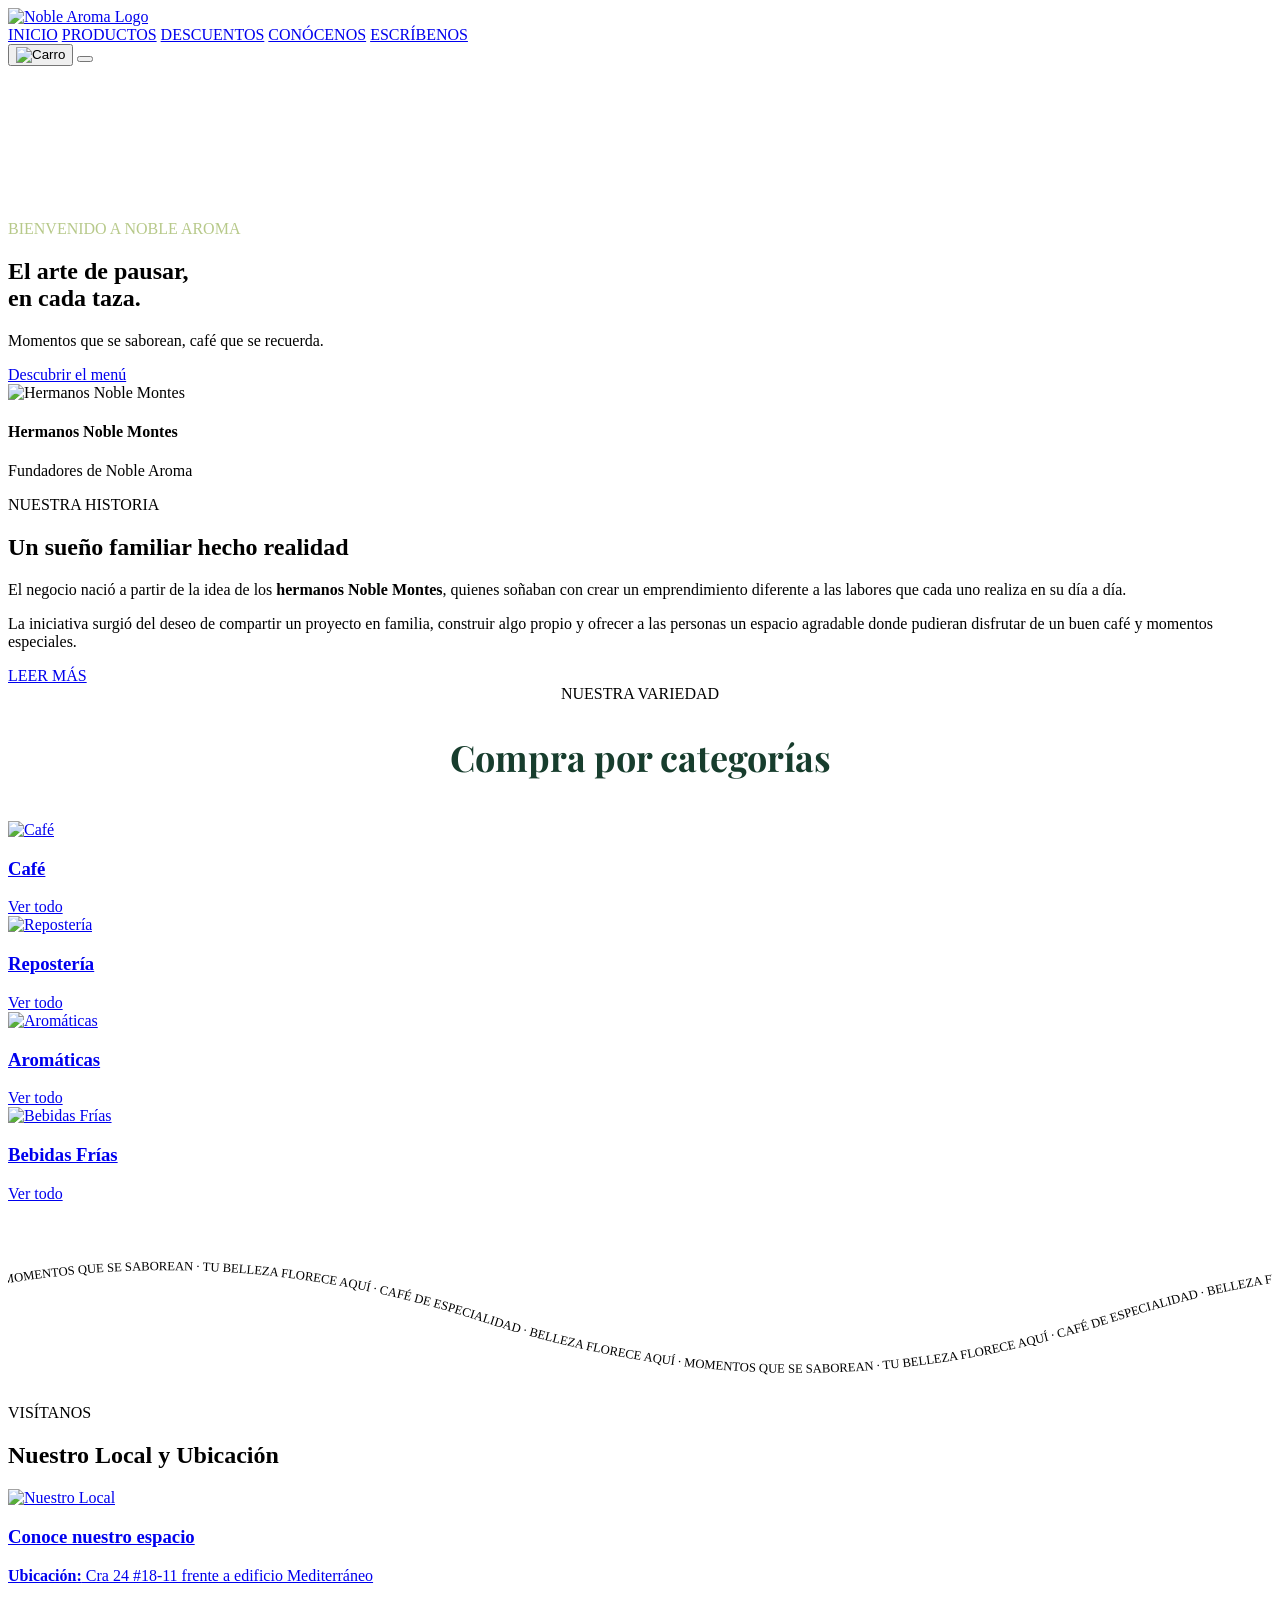
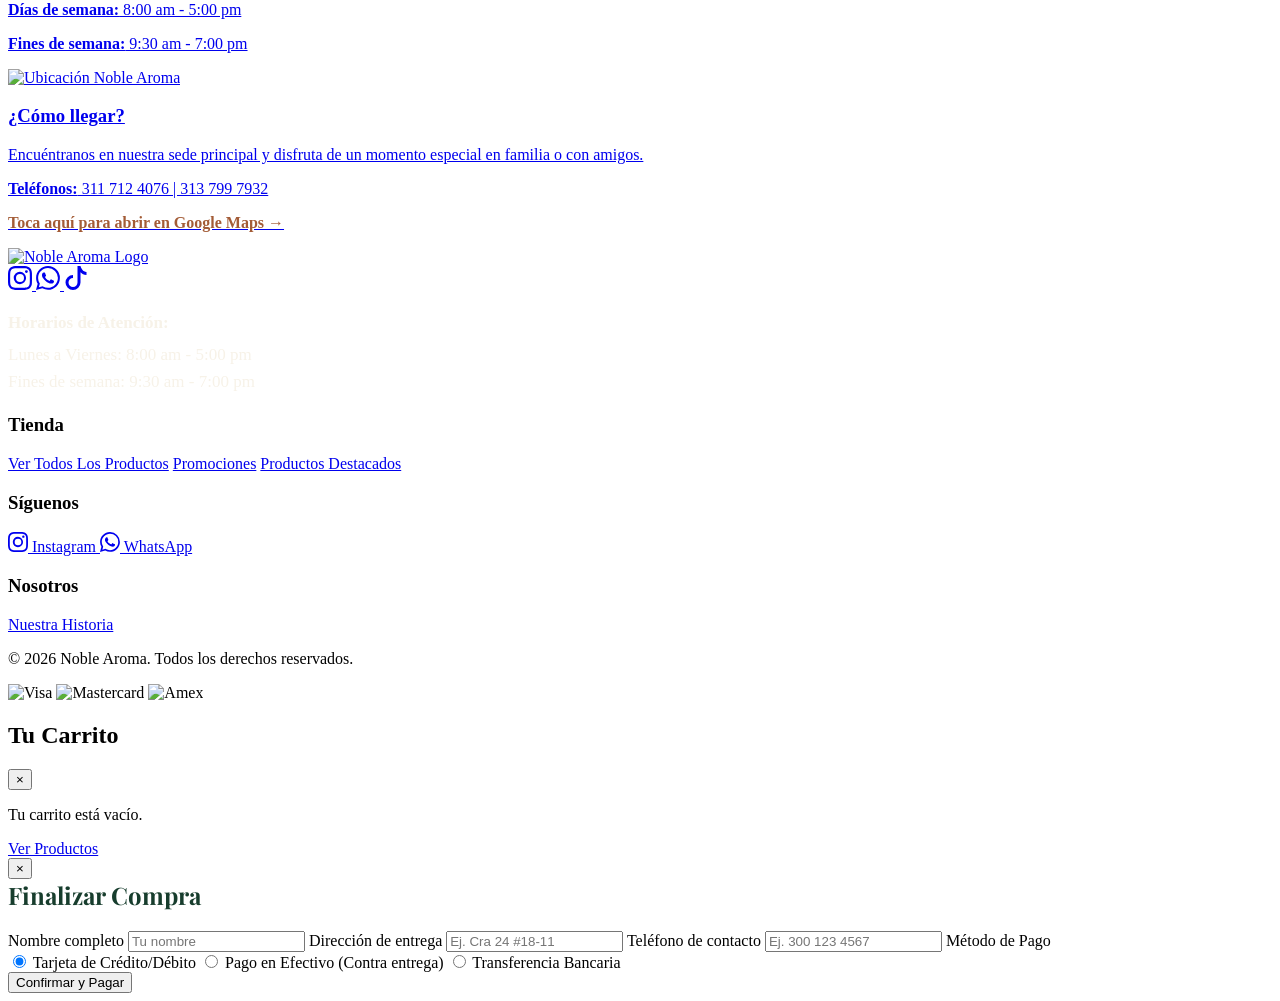
==== commit 97a6ae5b: "Fix HTML structure and update resource paths" ====
--- a/html/index.html
+++ b/html/index.html
@@ -10,8 +10,8 @@
   <link
     href="https://fonts.googleapis.com/css2?family=Cinzel:wght@600;700&family=Montserrat:wght@500;600;700&family=Playfair+Display:ital,wght@0,600;0,700;1,600&family=Poppins:wght@300;400;500;600;700&display=swap"
     rel="stylesheet">
-  <link rel="stylesheet" href="../css/style.css" />
-  <link rel="icon" href="../img/logo/logo-cafe.png" type="image/png" />
+  <link rel="stylesheet" href="css/style.css" />
+  <link rel="icon" href="img/logo/logo-cafe.png" type="image/png" />
 </head>
 
 <body>
@@ -33,7 +33,7 @@
     <div class="historia-inicio-contenedor">
       <div class="historia-inicio-imagen-wrapper">
         <div class="historia-inicio-imagen">
-          <img src="../img/dueñosylocal.jpeg" alt="Hermanos Noble Montes">
+          <img src="img/dueñosylocal.jpeg" alt="Hermanos Noble Montes">
         </div>
         <div class="tarjeta-fundador">
           <h4>Hermanos Noble Montes</h4>
@@ -61,28 +61,28 @@
         Compra por categorías</h2>
       <div class="grid-categorias">
         <a href="productos.html?categoria=cafe" class="categoria-card">
-          <img src="../img/1.jpeg" alt="Café">
+          <img src="img/1.jpeg" alt="Café">
           <div class="categoria-overlay">
             <h3>Café</h3>
             <span class="btn-ver-categoria">Ver todo</span>
           </div>
         </a>
         <a href="productos.html?categoria=reposteria" class="categoria-card">
-          <img src="../img/2.jpeg" alt="Repostería">
+          <img src="img/2.jpeg" alt="Repostería">
           <div class="categoria-overlay">
             <h3>Repostería</h3>
             <span class="btn-ver-categoria">Ver todo</span>
           </div>
         </a>
         <a href="productos.html?categoria=aromaticas" class="categoria-card">
-          <img src="../img/3.jpeg" alt="Aromáticas">
+          <img src="img/3.jpeg" alt="Aromáticas">
           <div class="categoria-overlay">
             <h3>Aromáticas</h3>
             <span class="btn-ver-categoria">Ver todo</span>
           </div>
         </a>
         <a href="productos.html?categoria=bebidas" class="categoria-card">
-          <img src="../img/4.png" alt="Bebidas Frías">
+          <img src="img/4.png" alt="Bebidas Frías">
           <div class="categoria-overlay">
             <h3>Bebidas Frías</h3>
             <span class="btn-ver-categoria">Ver todo</span>
@@ -111,7 +111,7 @@
       <h2>Nuestro Local y Ubicación</h2>
       <div class="visitanos-grid">
         <a href="conocenos.html" class="visitanos-card enlace-tarjeta">
-          <img src="../img/LOCAL.jpeg" alt="Nuestro Local">
+          <img src="img/LOCAL.jpeg" alt="Nuestro Local">
           <h3>Conoce nuestro espacio</h3>
           <p><strong>Ubicación:</strong> Cra 24 #18-11 frente a edificio Mediterráneo</p>
           <p><strong>Días de semana:</strong> 8:00 am - 5:00 pm</p>
@@ -119,7 +119,7 @@
         </a>
         <a href="https://www.google.com/maps/@9.3065624,-75.4027481,15z?entry=ttu&g_ep=EgoyMDI2MTEwMy4wIKXMDSoASAFQAw%3D%3D"
           target="_blank" rel="noopener noreferrer" class="visitanos-card enlace-tarjeta">
-          <img src="../img/UBI.jpeg" alt="Ubicación Noble Aroma">
+          <img src="img/UBI.jpeg" alt="Ubicación Noble Aroma">
           <h3>¿Cómo llegar?</h3>
           <p>Encuéntranos en nuestra sede principal y disfruta de un momento especial en familia o con amigos.</p>
           <p><strong>Teléfonos:</strong> 311 712 4076 | 313 799 7932</p>
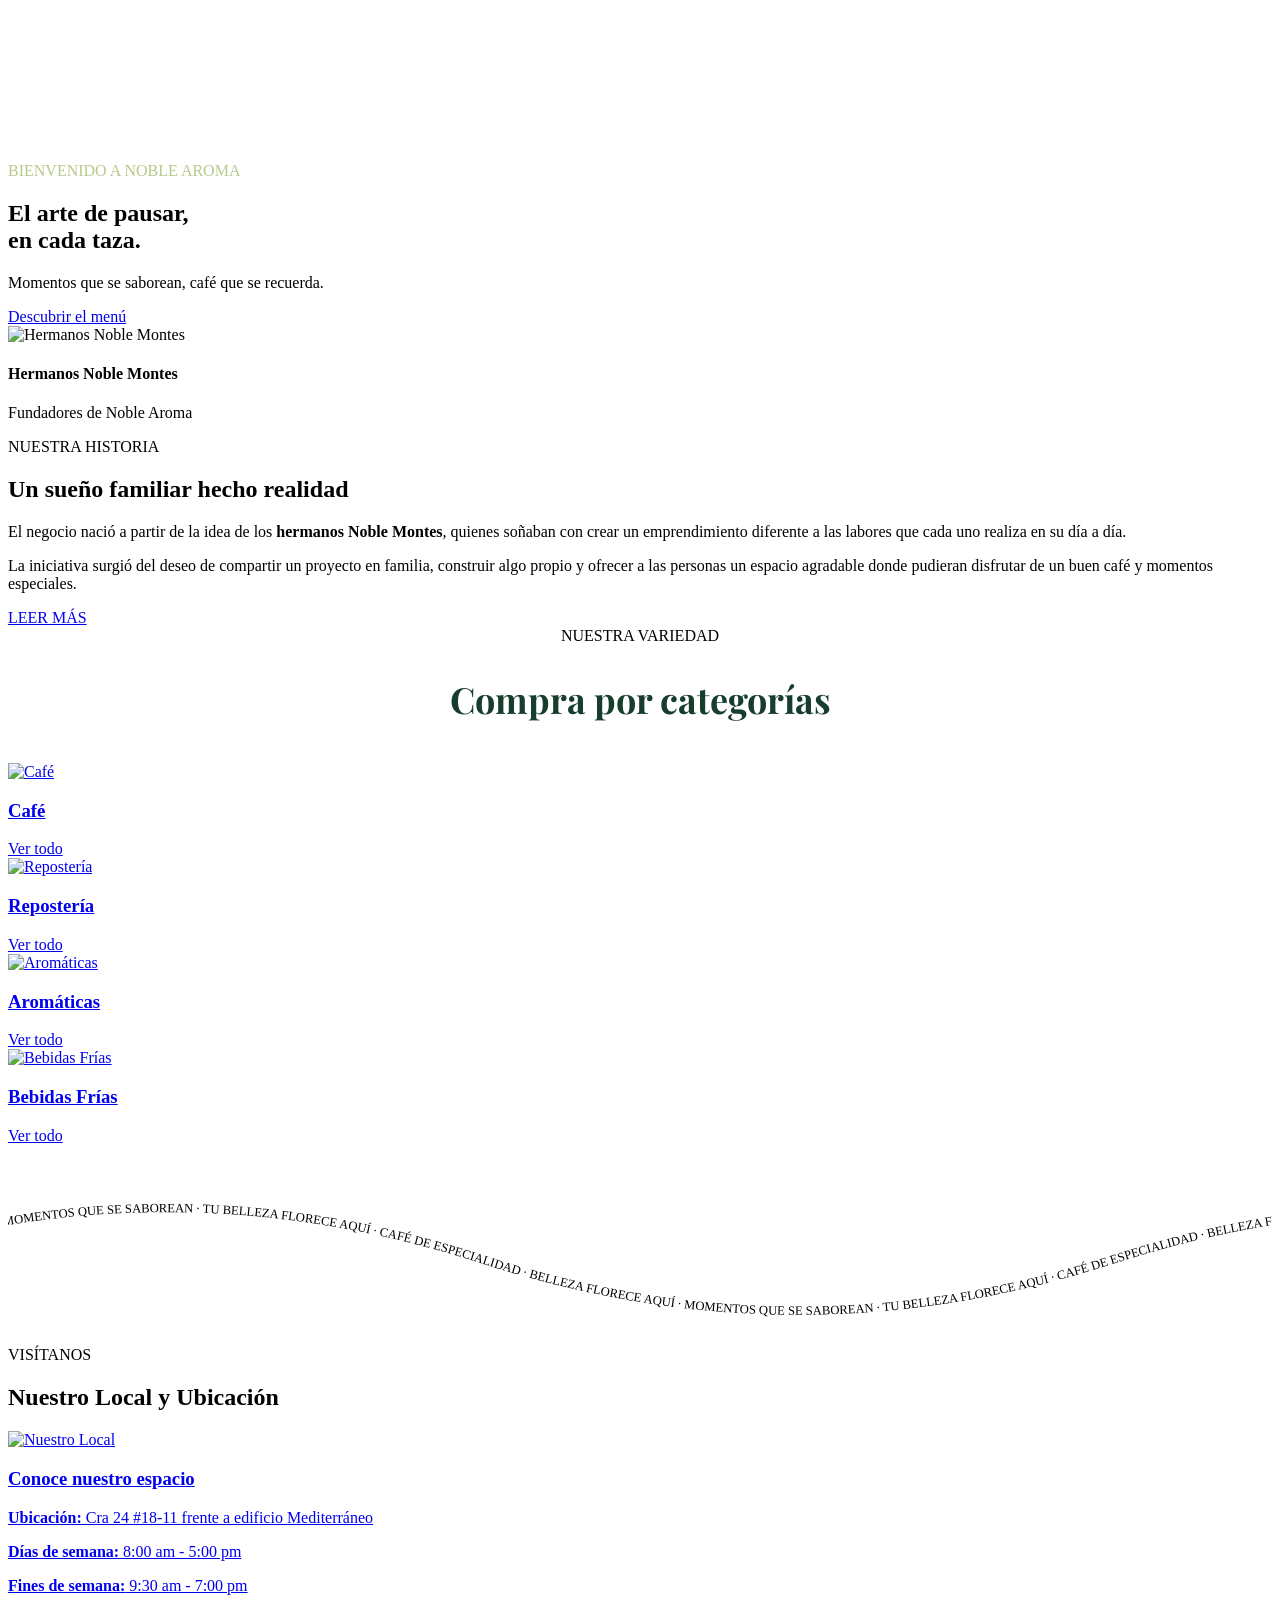
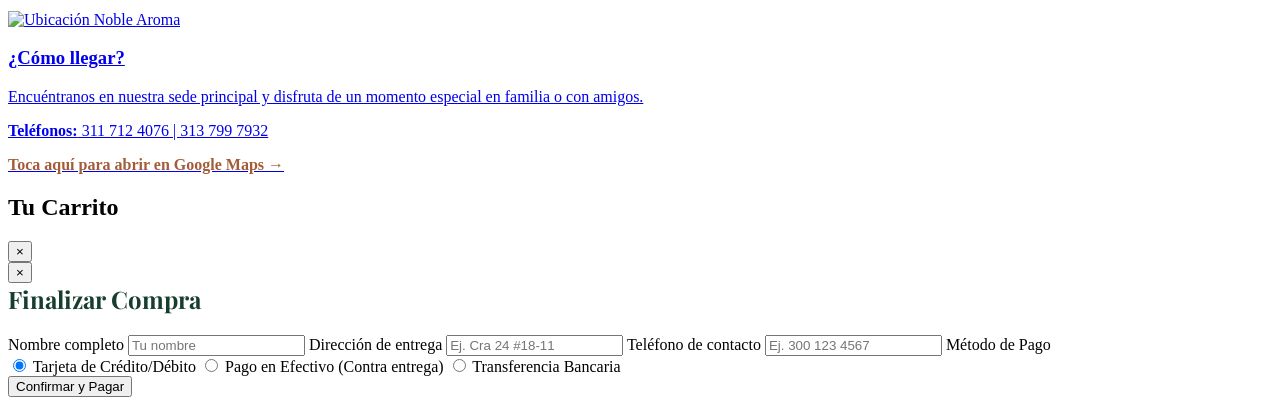
==== commit 98af02ca: "Fix logo and video source paths in index.html Updated logo image source and video source path in ind" ====
--- a/html/index.html
+++ b/html/index.html
@@ -11,7 +11,7 @@
     href="https://fonts.googleapis.com/css2?family=Cinzel:wght@600;700&family=Montserrat:wght@500;600;700&family=Playfair+Display:ital,wght@0,600;0,700;1,600&family=Poppins:wght@300;400;500;600;700&display=swap"
     rel="stylesheet">
   <link rel="stylesheet" href="css/style.css" />
-  <link rel="icon" href="img/logo/logo-cafe.png" type="image/png" />
+  <link rel="icon" href="img/logo/Logo-de-Cafeteria-Noble-Aroma.png" type="image/png" />
 </head>
 
 <body>
@@ -19,13 +19,13 @@
 
   <section class="hero-video">
     <video autoplay loop muted playsinline class="video-fondo">
-      <source src="/Noble_Aroma/img/video-marca 9.58.02 a.m..mp4" type="video/mp4">
+      <source src="img/video-marca.mp4" type="video/mp4">
     </video>
     <div class="hero-video-overlay">
       <span class="titulo-etiqueta" style="color: #B7C98A;">BIENVENIDO A NOBLE AROMA</span>
       <h1>El arte de pausar,<br>en cada taza.</h1>
       <p>Momentos que se saborean, café que se recuerda.</p>
-      <a href="productos.html" class="boton-leer-mas">Descubrir el menú</a>
+      <a href="html/productos.html" class="boton-leer-mas">Descubrir el menú</a>
     </div>
   </section>
 
@@ -33,7 +33,7 @@
     <div class="historia-inicio-contenedor">
       <div class="historia-inicio-imagen-wrapper">
         <div class="historia-inicio-imagen">
-          <img src="img/dueñosylocal.jpeg" alt="Hermanos Noble Montes">
+          <img src="img/dueñosylocal.jpeg" alt="Hermanos Noble Montes">
         </div>
         <div class="tarjeta-fundador">
           <h4>Hermanos Noble Montes</h4>
@@ -47,7 +47,7 @@
           un emprendimiento diferente a las labores que cada uno realiza en su día a día.</p>
         <p>La iniciativa surgió del deseo de compartir un proyecto en familia, construir algo propio y ofrecer a las
           personas un espacio agradable donde pudieran disfrutar de un buen café y momentos especiales.</p>
-        <a href="conocenos.html" class="boton-leer-mas">LEER MÁS</a>
+        <a href="html/conocenos.html" class="boton-leer-mas">LEER MÁS</a>
       </div>
     </div>
   </section>
@@ -60,28 +60,28 @@
         style="text-align: center; font-family: 'Playfair Display', serif; color: #173D2D; font-size: 36px; margin-bottom: 40px;">
         Compra por categorías</h2>
       <div class="grid-categorias">
-        <a href="productos.html?categoria=cafe" class="categoria-card">
+        <a href="html/productos.html?categoria=cafe" class="categoria-card">
           <img src="img/1.jpeg" alt="Café">
           <div class="categoria-overlay">
             <h3>Café</h3>
             <span class="btn-ver-categoria">Ver todo</span>
           </div>
         </a>
-        <a href="productos.html?categoria=reposteria" class="categoria-card">
+        <a href="html/productos.html?categoria=reposteria" class="categoria-card">
           <img src="img/2.jpeg" alt="Repostería">
           <div class="categoria-overlay">
             <h3>Repostería</h3>
             <span class="btn-ver-categoria">Ver todo</span>
           </div>
         </a>
-        <a href="productos.html?categoria=aromaticas" class="categoria-card">
+        <a href="html/productos.html?categoria=aromaticas" class="categoria-card">
           <img src="img/3.jpeg" alt="Aromáticas">
           <div class="categoria-overlay">
             <h3>Aromáticas</h3>
             <span class="btn-ver-categoria">Ver todo</span>
           </div>
         </a>
-        <a href="productos.html?categoria=bebidas" class="categoria-card">
+        <a href="html/productos.html?categoria=bebidas" class="categoria-card">
           <img src="img/4.png" alt="Bebidas Frías">
           <div class="categoria-overlay">
             <h3>Bebidas Frías</h3>
@@ -110,8 +110,8 @@
       <span class="titulo-etiqueta">VISÍTANOS</span>
       <h2>Nuestro Local y Ubicación</h2>
       <div class="visitanos-grid">
-        <a href="conocenos.html" class="visitanos-card enlace-tarjeta">
-          <img src="img/LOCAL.jpeg" alt="Nuestro Local">
+        <a href="html/conocenos.html" class="visitanos-card enlace-tarjeta">
+          <img src="img/local.jpeg" alt="Nuestro Local">
           <h3>Conoce nuestro espacio</h3>
           <p><strong>Ubicación:</strong> Cra 24 #18-11 frente a edificio Mediterráneo</p>
           <p><strong>Días de semana:</strong> 8:00 am - 5:00 pm</p>
@@ -119,7 +119,7 @@
         </a>
         <a href="https://www.google.com/maps/@9.3065624,-75.4027481,15z?entry=ttu&g_ep=EgoyMDI2MTEwMy4wIKXMDSoASAFQAw%3D%3D"
           target="_blank" rel="noopener noreferrer" class="visitanos-card enlace-tarjeta">
-          <img src="img/UBI.jpeg" alt="Ubicación Noble Aroma">
+          <img src="img/ubi.jpeg" alt="Ubicación Noble Aroma">
           <h3>¿Cómo llegar?</h3>
           <p>Encuéntranos en nuestra sede principal y disfruta de un momento especial en familia o con amigos.</p>
           <p><strong>Teléfonos:</strong> 311 712 4076 | 313 799 7932</p>
@@ -140,7 +140,7 @@
       <div id="lista-carrito" class="lista-carrito"></div>
       <div id="carrito-vacio" class="carrito-vacio" hidden>
         <p>Tu carrito está vacío.</p>
-        <a href="productos.html" class="boton-leer-mas">Ver Productos</a>
+        <a href="html/productos.html" class="boton-leer-mas">Ver Productos</a>
       </div>
     </div>
     <div class="panel-footer" id="resumen-carrito" hidden>
@@ -175,8 +175,8 @@
       </form>
     </div>
   </div>
-  <script src="../js/principal.js"></script>
-  <script src="../js/carrito.js"></script>
+  <script src="js/principal.js"></script>
+  <script src="js/carrito.js"></script>
 </body>
 
 </html>
